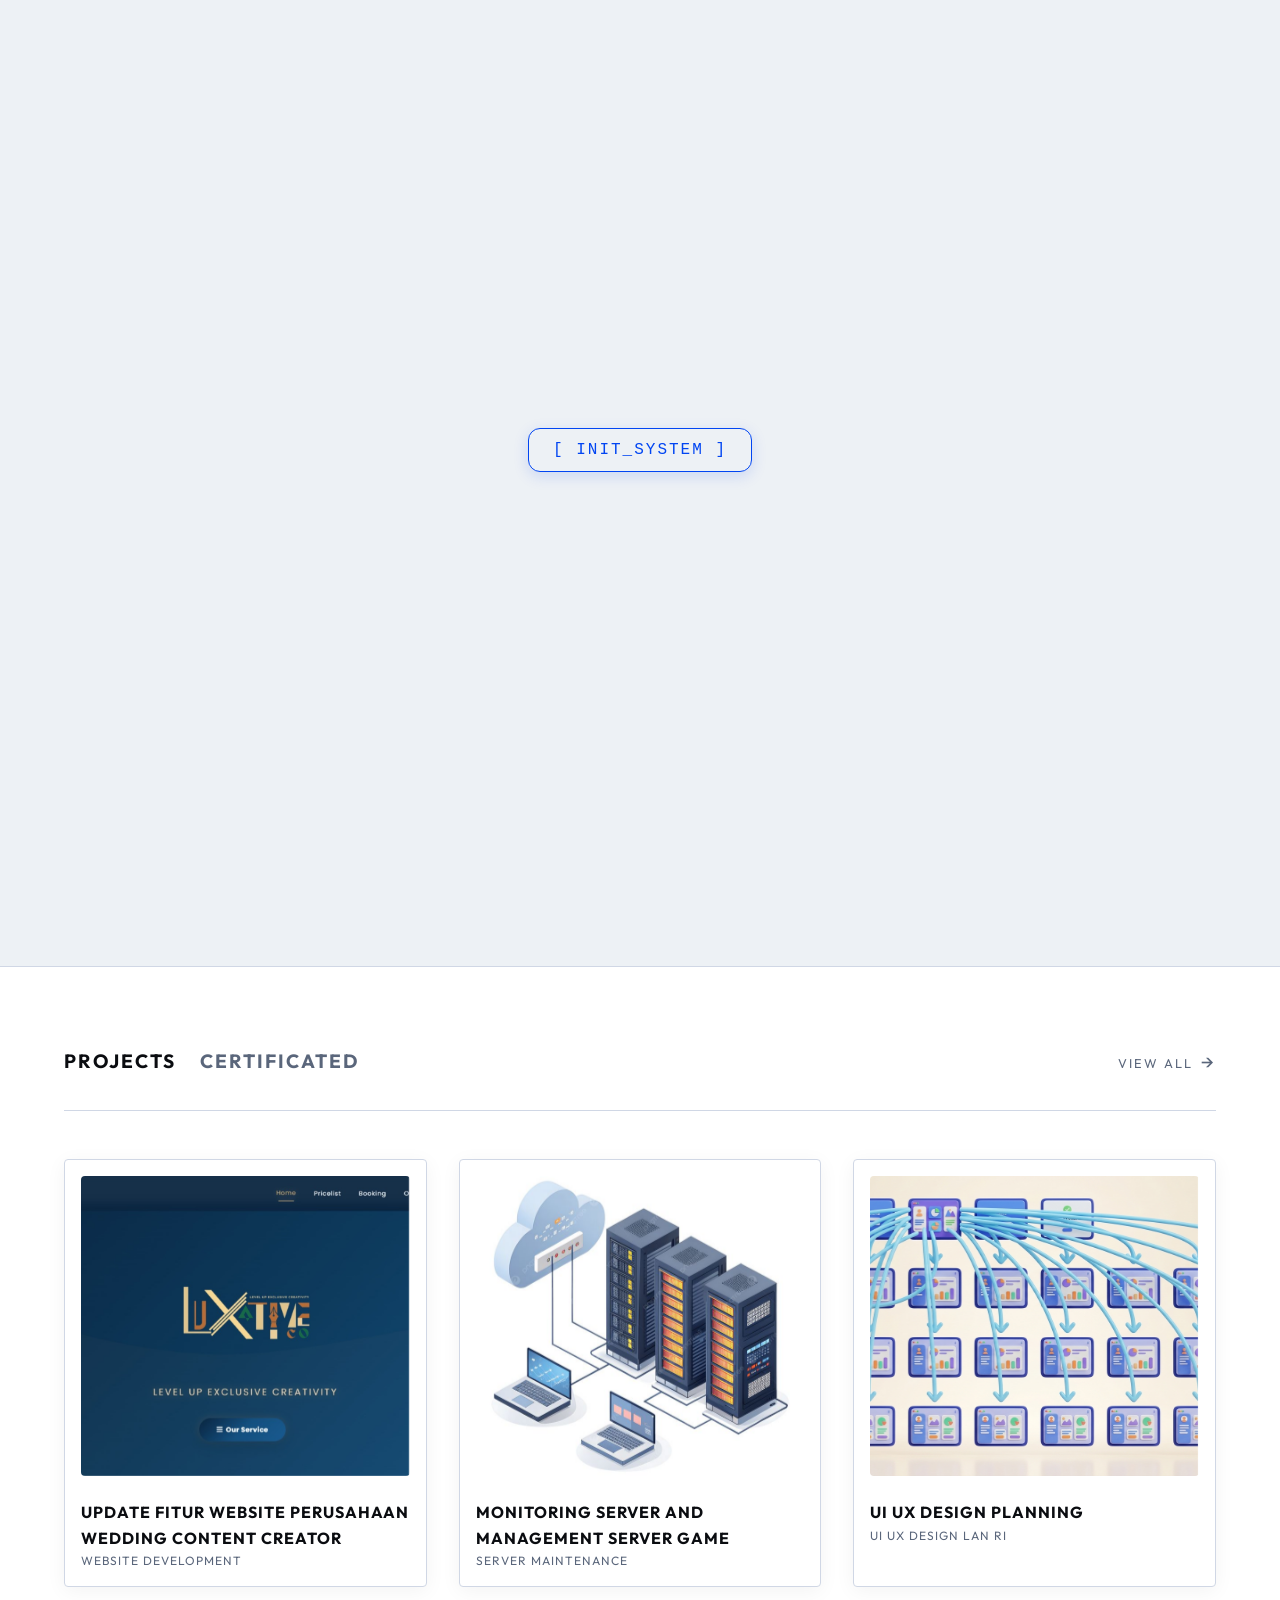
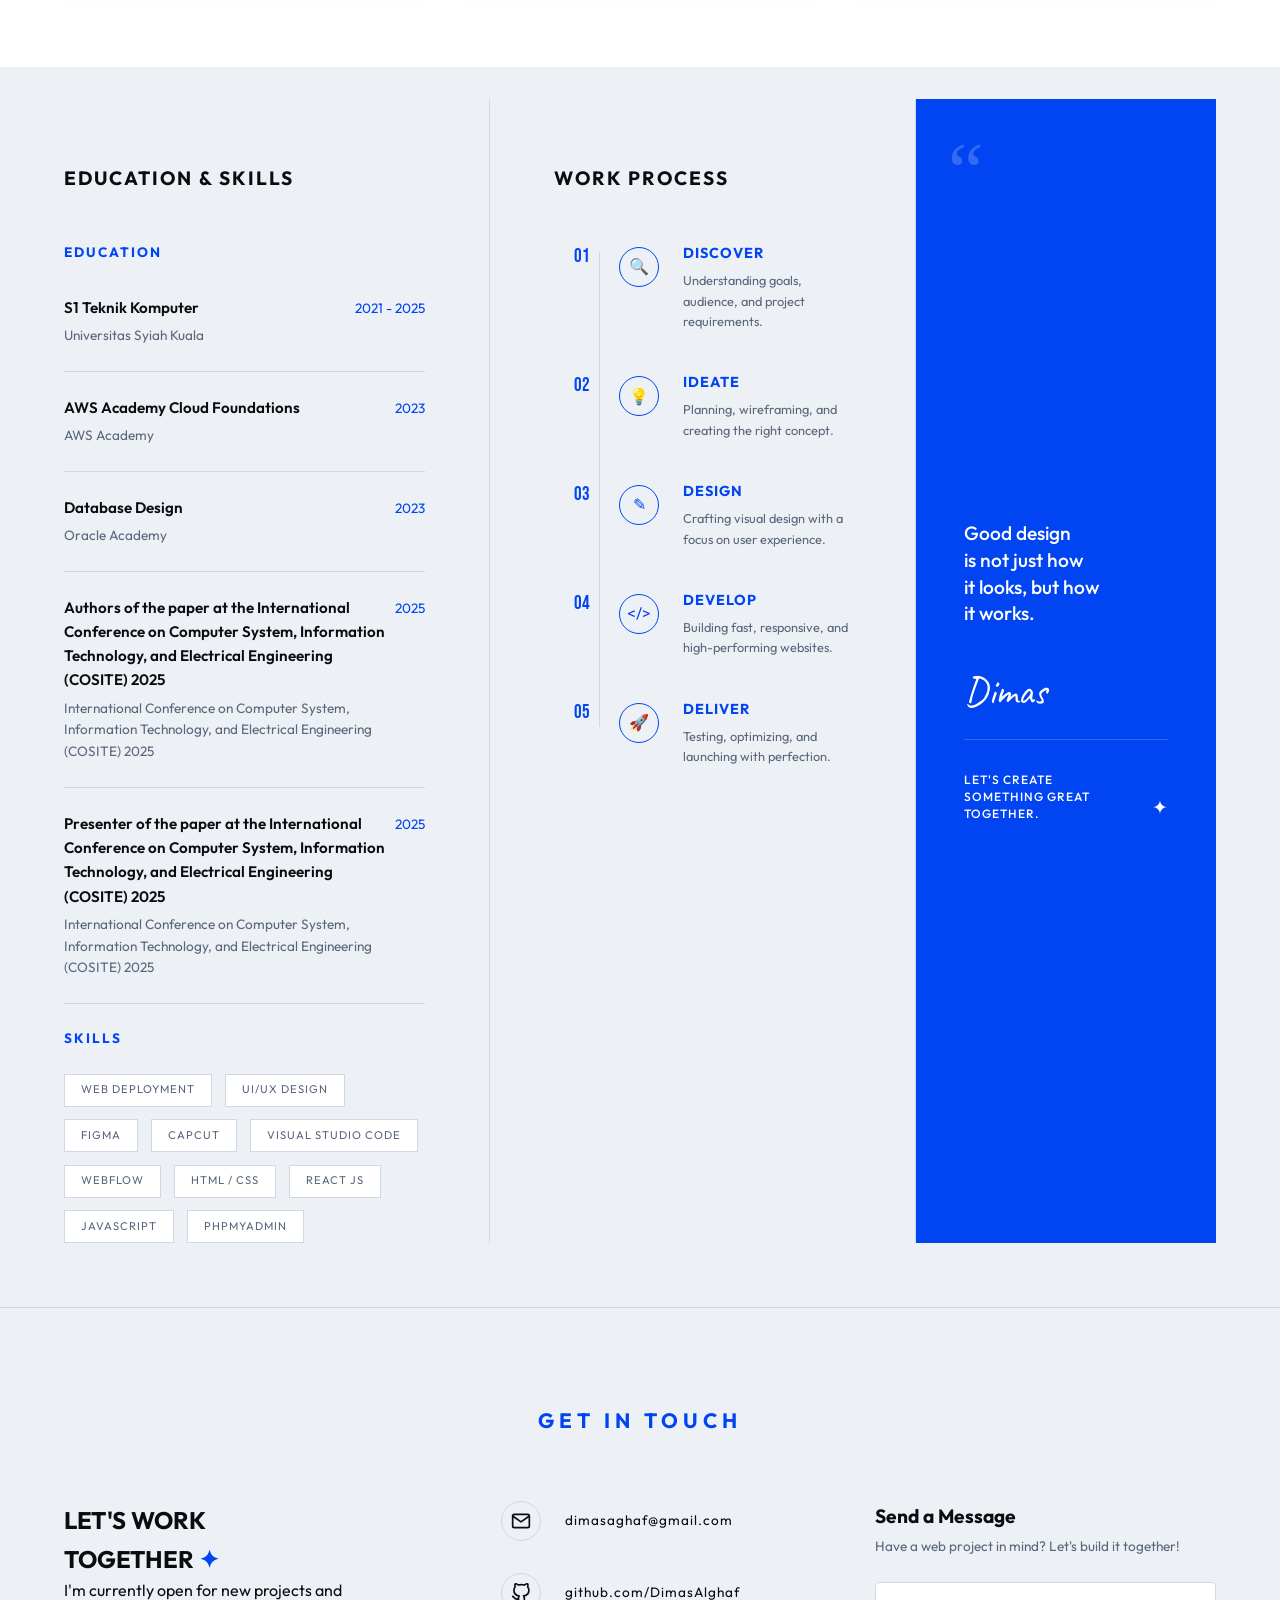
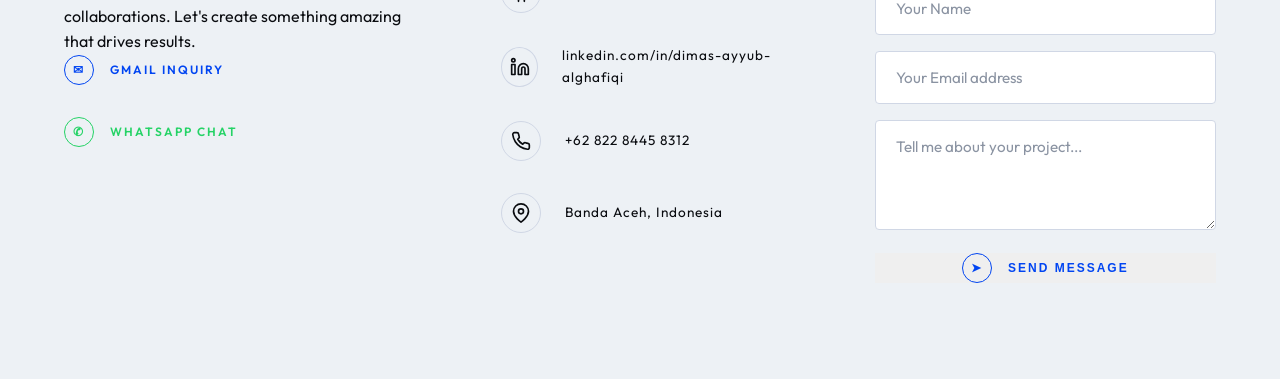
==== index.html @ ecf8cb10 "feat: add tabbed interface to toggle between projects and certificates with dynamic modal support" ====
<!DOCTYPE html>
<html lang="en">

<head>
    <meta charset="UTF-8">
    <meta name="viewport" content="width=device-width, initial-scale=1.0">
    <title>Dimas Ayyub Alghafiqi - Web Designer</title>
    <link rel="stylesheet" href="style.css">
    <link rel="preconnect" href="https://fonts.googleapis.com">
    <link rel="preconnect" href="https://fonts.gstatic.com" crossorigin>
    <link
        href="https://fonts.googleapis.com/css2?family=Outfit:wght@300;400;500;600;700;800;900&family=Bebas+Neue&family=Caveat:wght@400;700&display=swap"
        rel="stylesheet">
</head>

<body>
    <!-- System Error Preloader -->
    <div class="system-preloader">
        <div class="boot-screen">
            <button class="btn-boot">[ INIT_SYSTEM ]</button>
        </div>

        <div class="preloader-content" style="opacity: 0;">
            <div class="terminal-text">
                <p class="console-line">DimasOS.init() // v2.0.4</p>
                <p class="console-line">LOADING ASSETS...</p>
                <p class="console-line">LOADING SYSTEM MODULES... [SUCCESS]</p>
                <p class="console-line">BYPASSING FIREWALL... [SUCCESS]</p>
                <p class="console-line">PREPARING PORTFOLIO INTERFACE...</p>
            </div>
            <div class="loading-wrapper">
                <div class="loading-bar-container">
                    <div class="loading-bar"></div>
                </div>
                <div class="loading-percentage">0%</div>
            </div>
        </div>
    </div>

    <!-- Premium Page Transition Overlay -->
    <div class="page-transition">
    </div>

    <header class="header">
        <div class="header-left">
            <span class="header-title">WEB DEVELOPMENT</span><br>
            <span class="header-subtitle">WEBSITE CREATOR</span>
        </div>
        <div class="header-status">
            AVAILABLE FOR FREELANCE <span class="status-cross">✦</span>
        </div>
    </header>

    <main>
        <section class="hero" id="home">
            <h1 class="hero-bg-text">PORTFOLIO</h1>

            <div class="hero-container">
                <div class="hero-content">
                    <div class="hero-greeting">Hello, I'm</div>
                    <h1 class="hero-title">
                        DIMAS AYYUB<br>ALGHAFIQI
                    </h1>
                    <div class="hero-role">ABOUT ME</div>
                    <p class="hero-desc">
                        Computer Engineering graduate specializing in web development with a passion for building
                        modern, responsive, and scalable web applications. Experienced in developing full-stack
                        solutions by combining intuitive user interfaces with robust back-end systems. Dedicated to
                        writing clean, maintainable code, optimizing application performance, and continuously learning
                        emerging technologies to deliver reliable and user-focused digital experiences.
                    </p>
                    <div class="hero-globe">
                        <span class="icon">🌐</span> AVAILABLE WORLDWIDE
                    </div>
                </div>

                <div class="hero-image-wrapper">
                    <img id="profile-img" src="assets/dimas.jpeg" alt="Dimas Ayyub Alghafiqi">
                </div>

                <div class="hero-right">
                    <div class="hero-motto">
                        <span class="motto-icon">✦</span>
                        <p>Turning ideas<br>into powerful<br>digital experiences.</p>
                    </div>
                    <div class="hero-stats">
                        <div class="stat-item">
                            <div class="stat-num">3+</div>
                            <div class="stat-text">MONTHS<br>EXPERIENCE</div>
                        </div>
                        <div class="stat-item">
                            <div class="stat-num">3+</div>
                            <div class="stat-text">PROJECTS<br>COMPLETED</div>
                        </div>
                        <div class="stat-item">
                            <div class="stat-num">2+</div>
                            <div class="stat-text">HAPPY<br>CLIENTS</div>
                        </div>
                    </div>
                </div>
            </div>
        </section>

        <section class="projects" id="projects">
            <div class="section-header">
                <div class="portfolio-tabs">
                    <button class="tab-btn active" data-target="projects">PROJECTS</button>
                    <button class="tab-btn" data-target="certificates">CERTIFICATED</button>
                </div>
                <a href="works.html" class="view-all no-transition">VIEW ALL <span>→</span></a>
            </div>

            <!-- PROJECTS GRID -->
            <div class="projects-grid" id="projects-grid">
                <div class="project-card" data-index="0">
                    <div class="project-img-wrapper">
                        <img src="assets/website.png" alt="Veloce Bikes">
                    </div>
                    <div class="project-footer">
                        <div class="project-number">01</div>
                        <div class="project-info">
                            <h3>UPDATE FITUR WEBSITE PERUSAHAAN WEDDING CONTENT CREATOR</h3>
                            <p>WEBSITE DEVELOPMENT</p>
                        </div>
                    </div>
                </div>
                <div class="project-card" data-index="1">
                    <div class="project-img-wrapper">
                        <img src="assets/monitoring.jpg" alt="Woodcraft">
                    </div>
                    <div class="project-footer">
                        <div class="project-number">02</div>
                        <div class="project-info">
                            <h3>MONITORING SERVER AND MANAGEMENT SERVER GAME</h3>
                            <p>SERVER MAINTENANCE</p>
                        </div>
                    </div>
                </div>
                <div class="project-card" data-index="2">
                    <div class="project-img-wrapper">
                        <img src="assets/ui_ux.png" alt="Imbana">
                    </div>
                    <div class="project-footer">
                        <div class="project-number">03</div>
                        <div class="project-info">
                            <h3>UI UX DESIGN PLANNING</h3>
                            <p>UI UX DESIGN LAN RI</p>
                        </div>
                    </div>
                </div>
            </div>

            <!-- CERTIFICATES GRID (Hidden by default) -->
            <div class="projects-grid" id="certificates-grid" style="display: none;">
                <div class="project-card" data-index="4">
                    <div class="project-img-wrapper">
                        <img src="assets/Sertifikat1.png" alt="Certificate 1"
                            style="object-position: center; border: 1px solid var(--border);">
                    </div>
                    <div class="project-footer">
                        <div class="project-info">
                            <h3>AWS ACADEMY CLOUD FOUNDATIONS</h3>
                            <p>AMAZON WEB SERVICES</p>
                        </div>
                    </div>
                </div>

                <div class="project-card" data-index="5">
                    <div class="project-img-wrapper">
                        <img src="assets/sertifikat2.png" alt="Certificate 2"
                            style="object-position: center; border: 1px solid var(--border);">
                    </div>
                    <div class="project-footer">
                        <div class="project-info">
                            <h3>DATABASE DESIGN</h3>
                            <p>ORACLE ACADEMY</p>
                        </div>
                    </div>
                </div>

                <div class="project-card" data-index="6">
                    <div class="project-img-wrapper">
                        <img src="assets/sertifikat3.png" alt="Certificate 3"
                            style="object-position: center; border: 1px solid var(--border);">
                    </div>
                    <div class="project-footer">
                        <div class="project-info">
                            <h3>PAPER AUTHOR / PRESENTER</h3>
                            <p>COSITE 2025</p>
                        </div>
                    </div>
                </div>

                <div class="project-card" data-index="7">
                    <div class="project-img-wrapper">
                        <img src="assets/sertifikat4.png" alt="Certificate 4"
                            style="object-position: center; border: 1px solid var(--border);">
                    </div>
                    <div class="project-footer">
                        <div class="project-info">
                            <h3>ACHIEVEMENT CERTIFICATE</h3>
                            <p>PROFESSIONAL DEVELOPMENT</p>
                        </div>
                    </div>
                </div>
            </div>
        </section>

        <section class="details-section">
            <div class="education-skills" id="skills">
                <h2>EDUCATION & SKILLS</h2>

                <h4 class="sub-heading">EDUCATION</h4>
                <div class="ed-item">
                    <div class="ed-info">
                        <h5>S1 Teknik Komputer</h5>
                        <p>Universitas Syiah Kuala</p>
                    </div>
                    <div class="ed-year">2021 - 2025</div>
                </div>
                <div class="ed-item">
                    <div class="ed-info">
                        <h5>AWS Academy Cloud Foundations</h5>
                        <p>AWS Academy</p>
                    </div>
                    <div class="ed-year">2023</div>
                </div>
                <div class="ed-item">
                    <div class="ed-info">
                        <h5>Database Design</h5>
                        <p>Oracle Academy</p>
                    </div>
                    <div class="ed-year">2023</div>
                </div>
                <div class="ed-item">
                    <div class="ed-info">
                        <h5>Authors of the paper at the International Conference on Computer
                            System, Information Technology, and Electrical Engineering (COSITE) 2025</h5>
                        <p>International Conference on Computer System, Information Technology, and Electrical
                            Engineering (COSITE) 2025</p>
                    </div>
                    <div class="ed-year">2025</div>
                </div>
                <div class="ed-item">
                    <div class="ed-info">
                        <h5>Presenter of the paper at the International Conference on Computer System, Information
                            Technology, and Electrical Engineering (COSITE) 2025</h5>
                        <p>International Conference on Computer System, Information Technology, and Electrical
                            Engineering (COSITE) 2025</p>
                    </div>
                    <div class="ed-year">2025</div>
                </div>

                <h4 class="sub-heading">SKILLS</h4>
                <div class="skills-tags">
                    <span>WEB DEPLOYMENT</span>
                    <span>UI/UX DESIGN</span>
                    <span>FIGMA</span>
                    <span>CAPCUT</span>
                    <span>VISUAL STUDIO CODE</span>
                    <span>WEBFLOW</span>
                    <span>HTML / CSS</span>
                    <span>REACT JS</span>
                    <span>JAVASCRIPT</span>
                    <span>PHPMYADMIN</span>
                </div>
            </div>

            <div class="work-process" id="process">
                <h2>WORK PROCESS</h2>

                <div class="process-timeline">
                    <div class="process-step">
                        <div class="step-num">01</div>
                        <div class="step-icon-wrapper">
                            <div class="step-icon">🔍</div>
                        </div>
                        <div class="step-desc">
                            <h5>DISCOVER</h5>
                            <p>Understanding goals, audience, and project requirements.</p>
                        </div>
                    </div>
                    <div class="process-step">
                        <div class="step-num">02</div>
                        <div class="step-icon-wrapper">
                            <div class="step-icon">💡</div>
                        </div>
                        <div class="step-desc">
                            <h5>IDEATE</h5>
                            <p>Planning, wireframing, and creating the right concept.</p>
                        </div>
                    </div>
                    <div class="process-step">
                        <div class="step-num">03</div>
                        <div class="step-icon-wrapper">
                            <div class="step-icon">✎</div>
                        </div>
                        <div class="step-desc">
                            <h5>DESIGN</h5>
                            <p>Crafting visual design with a focus on user experience.</p>
                        </div>
                    </div>
                    <div class="process-step">
                        <div class="step-num">04</div>
                        <div class="step-icon-wrapper">
                            <div class="step-icon">&lt;/&gt;</div>
                        </div>
                        <div class="step-desc">
                            <h5>DEVELOP</h5>
                            <p>Building fast, responsive, and high-performing websites.</p>
                        </div>
                    </div>
                    <div class="process-step">
                        <div class="step-num">05</div>
                        <div class="step-icon-wrapper">
                            <div class="step-icon">🚀</div>
                        </div>
                        <div class="step-desc">
                            <h5>DELIVER</h5>
                            <p>Testing, optimizing, and launching with perfection.</p>
                        </div>
                    </div>
                </div>
            </div>

            <div class="quote-box">
                <div class="quote-mark">“</div>
                <p>Good design<br>is not just how<br>it looks, but how<br>it works.</p>
                <div class="signature">Dimas</div>
                <div class="quote-footer">
                    <p>LET'S CREATE<br>SOMETHING GREAT<br>TOGETHER.</p>
                    <span class="icon">✦</span>
                </div>
            </div>
        </section>

        <section class="contact-footer" id="contact">
            <div style="width: 100%; text-align: center; margin-bottom: 0;">
                <span
                    style="display:inline-block; font-size: 1.3rem; font-weight: 700; letter-spacing: 5px; color: var(--accent);">GET
                    IN TOUCH</span>
            </div>

            <div class="contact-grid">
                <div class="contact-left">
                    <h2>LET'S WORK<br>TOGETHER <span class="accent-star">✦</span></h2>
                    <p>I'm currently open for new projects and collaborations. Let's create something amazing that
                        drives
                        results.</p>
                    <div class="action-buttons">
                        <a href="https://mail.google.com/mail/?view=cm&fs=1&to=dimasaghaf@gmail.com&su=Freelance%20Project%20Inquiry"
                            target="_blank" class="btn-primary">
                            <span class="icon">✉</span> GMAIL INQUIRY
                        </a>
                        <a href="https://wa.me/6282284458312?text=Hello%20Dimas,%20I'm%20interested%20in%20your%20freelance%20services!"
                            target="_blank" class="btn-whatsapp">
                            <span class="icon">✆</span> WHATSAPP CHAT
                        </a>
                    </div>
                </div>

                <div class="contact-middle">
                    <div class="contact-item">
                        <div class="contact-icon">
                            <svg width="20" height="20" viewBox="0 0 24 24" fill="none" stroke="currentColor"
                                stroke-width="2" stroke-linecap="round" stroke-linejoin="round">
                                <path d="M4 4h16c1.1 0 2 .9 2 2v12c0 1.1-.9 2-2 2H4c-1.1 0-2-.9-2-2V6c0-1.1.9-2 2-2z">
                                </path>
                                <polyline points="22,6 12,13 2,6"></polyline>
                            </svg>
                        </div>
                        <span>dimasaghaf@gmail.com</span>
                    </div>
                    <div class="contact-item">
                        <div class="contact-icon">
                            <svg width="20" height="20" viewBox="0 0 24 24" fill="none" stroke="currentColor"
                                stroke-width="2" stroke-linecap="round" stroke-linejoin="round">
                                <path
                                    d="M9 19c-5 1.5-5-2.5-7-3m14 6v-3.87a3.37 3.37 0 0 0-.94-2.61c3.14-.35 6.44-1.54 6.44-7A5.44 5.44 0 0 0 20 4.77 5.07 5.07 0 0 0 19.91 1S18.73.65 16 2.48a13.38 13.38 0 0 0-7 0C6.27.65 5.09 1 5.09 1A5.07 5.07 0 0 0 5 4.77a5.44 5.44 0 0 0-1.5 3.78c0 5.42 3.3 6.61 6.44 7A3.37 3.37 0 0 0 9 18.13V22">
                                </path>
                            </svg>
                        </div>
                        <span>github.com/DimasAlghaf</span>
                    </div>
                    <div class="contact-item">
                        <div class="contact-icon">
                            <svg width="20" height="20" viewBox="0 0 24 24" fill="none" stroke="currentColor"
                                stroke-width="2" stroke-linecap="round" stroke-linejoin="round">
                                <path
                                    d="M16 8a6 6 0 0 1 6 6v7h-4v-7a2 2 0 0 0-2-2 2 2 0 0 0-2 2v7h-4v-7a6 6 0 0 1 6-6z">
                                </path>
                                <rect x="2" y="9" width="4" height="12"></rect>
                                <circle cx="4" cy="4" r="2"></circle>
                            </svg>
                        </div>
                        <a href="https://www.linkedin.com/in/dimas-ayyub-alghafiqi" target="_blank"
                            style="transition: color 0.3s;" onmouseover="this.style.color='var(--accent)'"
                            onmouseout="this.style.color=''">linkedin.com/in/dimas-ayyub-alghafiqi</a>
                    </div>
                    <div class="contact-item">
                        <div class="contact-icon">
                            <svg width="20" height="20" viewBox="0 0 24 24" fill="none" stroke="currentColor"
                                stroke-width="2" stroke-linecap="round" stroke-linejoin="round">
                                <path
                                    d="M22 16.92v3a2 2 0 0 1-2.18 2 19.79 19.79 0 0 1-8.63-3.07 19.5 19.5 0 0 1-6-6 19.79 19.79 0 0 1-3.07-8.67A2 2 0 0 1 4.11 2h3a2 2 0 0 1 2 1.72 12.84 12.84 0 0 0 .7 2.81 2 2 0 0 1-.45 2.11L8.09 9.91a16 16 0 0 0 6 6l1.27-1.27a2 2 0 0 1 2.11-.45 12.84 12.84 0 0 0 2.81.7A2 2 0 0 1 22 16.92z">
                                </path>
                            </svg>
                        </div>
                        <span>+62 822 8445 8312</span>
                    </div>
                    <div class="contact-item">
                        <div class="contact-icon">
                            <svg width="20" height="20" viewBox="0 0 24 24" fill="none" stroke="currentColor"
                                stroke-width="2" stroke-linecap="round" stroke-linejoin="round">
                                <path d="M21 10c0 7-9 13-9 13s-9-6-9-13a9 9 0 0 1 18 0z"></path>
                                <circle cx="12" cy="10" r="3"></circle>
                            </svg>
                        </div>
                        <span>Banda Aceh, Indonesia</span>
                    </div>
                </div>

                <div class="contact-right">
                    <form class="contact-form" action="mailto:dimasaghaf@gmail.com" method="POST" enctype="text/plain">
                        <div style="margin-bottom: 0.5rem;">
                            <h3 style="margin-bottom: 0.25rem; font-size: 1.2rem;">Send a Message</h3>
                            <p style="font-size: 0.85rem; color: var(--text-secondary);">Have a web project in mind?
                                Let's build it together!</p>
                        </div>
                        <div class="form-group">
                            <input type="text" name="name" required placeholder="Your Name" class="form-input">
                        </div>
                        <div class="form-group">
                            <input type="email" name="email" required placeholder="Your Email address"
                                class="form-input">
                        </div>
                        <div class="form-group">
                            <textarea name="message" rows="4" required placeholder="Tell me about your project..."
                                class="form-input"></textarea>
                        </div>
                        <button type="submit" class="btn-primary submit-btn">
                            <span class="icon">➤</span> SEND MESSAGE
                        </button>
                    </form>
                </div>
            </div> <!-- End contact-grid -->
        </section>

    </main>

    <!-- Project Details Modal -->
    <div class="project-modal-overlay" id="project-modal">
        <div class="project-modal-content">
            <button class="modal-close-btn">&times;</button>
            <div class="modal-body">
                <div class="modal-img-wrapper">
                    <img id="modal-img" src="" alt="Project Image">
                </div>
                <div class="modal-info">
                    <h2 id="modal-title">PROJECT TITLE</h2>
                    <p id="modal-category">CATEGORY</p>
                    <div class="modal-desc" id="modal-desc">
                        Project description will appear here...
                    </div>
                </div>
            </div>
        </div>
    </div>

    <!-- GSAP & Lenis for Premium Animations based on Skill Guidelines -->
    <script src="https://unpkg.com/@studio-freight/lenis@1.0.42/dist/lenis.min.js"></script>
    <script src="https://cdnjs.cloudflare.com/ajax/libs/gsap/3.12.2/gsap.min.js"></script>
    <script src="https://cdnjs.cloudflare.com/ajax/libs/gsap/3.12.2/ScrollTrigger.min.js"></script>
    <script src="script.js"></script>
</body>

</html>
---- style.css ----
:root {
    --bg-primary: #EDF1F5;
    /* Canvas Cloud */
    --bg-secondary: #FFFFFF;
    --accent: #0145F2;
    /* Electric Blue */
    --accent-dark: #00227a;
    --text-primary: #0a0c10;
    --text-secondary: #5a667b;
    --border: #d0d7e5;

    --font-bebas: 'Bebas Neue', sans-serif;
    --font-caveat: 'Caveat', cursive;
    --font-body: 'Outfit', sans-serif;
}

* {
    margin: 0;
    padding: 0;
    box-sizing: border-box;
}

body {
    font-family: var(--font-body);
    background-color: var(--bg-primary);
    color: var(--text-primary);
    line-height: 1.6;
    overflow-x: hidden;
}

a {
    text-decoration: none;
    color: inherit;
    transition: color 0.3s ease;
}

/* Header */
.header {
    display: flex;
    justify-content: space-between;
    align-items: center;
    padding: 2rem 5%;
    position: absolute;
    width: 100%;
    top: 0;
    z-index: 100;
}

.header-title {
    color: var(--accent);
    font-weight: 700;
    font-size: 0.9rem;
    letter-spacing: 1px;
}

.header-subtitle {
    color: var(--text-secondary);
    font-size: 0.8rem;
    letter-spacing: 1.5px;
}

.header-status {
    font-size: 0.8rem;
    color: var(--text-secondary);
    letter-spacing: 2px;
    display: flex;
    align-items: center;
    gap: 0.5rem;
}

.status-cross {
    color: var(--accent);
    font-size: 1.2rem;
}

/* Hero Section */
.hero {
    position: relative;
    padding: 8rem 5% 4rem;
    min-height: 100vh;
    display: flex;
    align-items: center;
    overflow: hidden;
}

.hero-bg-text {
    position: absolute;
    font-family: var(--font-bebas);
    font-size: 30vw;
    color: var(--accent-dark);
    opacity: 0.15;
    top: 50%;
    left: 50%;
    transform: translate(-50%, -50%);
    z-index: 1;
    white-space: nowrap;
    letter-spacing: 10px;
    user-select: none;
}

.hero-container {
    width: 100%;
    display: flex;
    justify-content: space-between;
    align-items: center;
    z-index: 10;
}

.hero-content {
    flex: 1;
    max-width: 450px;
    /* Slightly wider to fit name */
}

.hero-greeting {
    font-family: var(--font-caveat);
    color: var(--text-primary);
    font-size: 3.5rem;
    position: relative;
    z-index: 5;
    transform: rotate(-5deg);
    margin-bottom: 0rem;
    /* Fixed overlap */
    margin-left: 1rem;
}

.hero-title {
    font-family: var(--font-bebas);
    font-size: 6.5rem;
    /* Slightly smaller to prevent crunching */
    line-height: 0.85;
    letter-spacing: 2px;
    margin-bottom: 2rem;
    position: relative;
    z-index: 5;
}

.hero-role {
    color: var(--accent);
    font-family: var(--font-body);
    font-weight: 700;
    font-size: 1.2rem;
    letter-spacing: 1px;
    line-height: 1.4;
    margin-bottom: 1.5rem;
    text-transform: uppercase;
}

.hero-desc {
    color: var(--text-secondary);
    font-size: 0.95rem;
    margin-bottom: 2rem;
    line-height: 1.7;
    max-width: 90%;
    text-align: justify;
}

.hero-globe {
    color: var(--text-secondary);
    font-size: 0.8rem;
    letter-spacing: 1px;
    display: flex;
    align-items: center;
    gap: 0.5rem;
}

.hero-globe .icon {
    color: var(--accent);
}

.hero-image-wrapper {
    flex: 1;
    display: flex;
    justify-content: center;
    position: relative;
    z-index: 5;
}

.hero-image-wrapper img {
    height: 75vh;
    object-fit: cover;
    z-index: 5;
    position: relative;
    border-radius: 20px;
    -webkit-mask-image: linear-gradient(to bottom, rgba(0, 0, 0, 1) 70%, rgba(0, 0, 0, 0) 100%);
    mask-image: linear-gradient(to bottom, rgba(0, 0, 0, 1) 70%, rgba(0, 0, 0, 0) 100%);
    filter: drop-shadow(0 0 30px rgba(0, 0, 0, 0.15));
}

.hero-right {
    flex: 1;
    max-width: 300px;
    display: flex;
    flex-direction: column;
    justify-content: center;
    gap: 4rem;
    text-align: right;
    position: relative;
    z-index: 5;
}

.hero-motto {
    display: flex;
    align-items: flex-start;
    justify-content: flex-end;
    gap: 1rem;
    text-align: left;
}

.motto-icon {
    color: var(--accent);
    display: inline-block;
    border: 1px solid var(--border);
    border-radius: 50%;
    width: 30px;
    height: 30px;
    text-align: center;
    line-height: 28px;
    background-color: var(--bg-primary);
    /* Ensures circle is filled behind text */
}

.hero-motto p {
    color: var(--text-secondary);
    font-size: 0.85rem;
}

.hero-stats {
    display: flex;
    flex-direction: column;
    gap: 2.5rem;
    align-items: flex-start;
    align-self: flex-end;
}

.stat-item {
    display: flex;
    align-items: center;
    gap: 1.5rem;
    text-align: left;
}

.stat-num {
    font-family: var(--font-bebas);
    color: var(--accent);
    font-size: 4rem;
    line-height: 1;
}

.stat-text {
    color: var(--text-secondary);
    font-size: 0.75rem;
    letter-spacing: 1.5px;
    font-weight: 600;
}


/* Projects */
.projects {
    padding: 5rem 5%;
    background-color: var(--bg-secondary);
    border-top: 1px solid var(--border);
}

.section-header {
    display: flex;
    justify-content: space-between;
    align-items: center;
    padding-bottom: 2rem;
    border-bottom: 1px solid var(--border);
    margin-bottom: 3rem;
}

.portfolio-tabs {
    display: flex;
    gap: 1.5rem;
}

.tab-btn {
    background: transparent;
    border: none;
    font-family: var(--font-body);
    font-size: 1.2rem;
    font-weight: 700;
    letter-spacing: 2px;
    color: var(--text-secondary);
    cursor: pointer;
    transition: color 0.3s ease;
    padding-bottom: 0.2rem;
}

.tab-btn.active {
    color: var(--text-primary);
}

.tab-btn:hover {
    color: var(--accent);
}

.view-all {
    font-size: 0.8rem;
    letter-spacing: 2px;
    color: var(--text-secondary);
    display: flex;
    align-items: center;
    gap: 0.5rem;
}

.view-all span {
    font-size: 1.2rem;
}

.projects-grid {
    display: flex;
    flex-wrap: wrap;
    justify-content: center;
    gap: 2rem;
}

.project-card {
    width: calc(33.333% - 1.35rem);
    display: flex;
    flex-direction: column;
    transition: transform 0.3s, box-shadow 0.3s, border-color 0.3s;
    border: 1px solid var(--border);
    padding: 1rem;
    background-color: var(--bg-secondary);
    border-radius: 4px;
    box-shadow: 0 4px 20px rgba(0, 0, 0, 0.05);
    /* Slightly thicker base shadow */
}

@media (max-width: 1024px) {
    .project-card {
        width: calc(50% - 1rem);
    }
}

@media (max-width: 768px) {
    .project-card {
        width: 100%;
    }
}

.project-card:hover {
    transform: translateY(-5px);
    box-shadow: 0 12px 40px rgba(0, 0, 0, 0.12);
    /* Thicker lift shadow */
    border-color: transparent;
}

.project-img-wrapper {
    width: 100%;
    height: 300px;
    overflow: hidden;
    margin-bottom: 1.5rem;
    border-radius: 2px;
}

.project-img-wrapper img {
    width: 100%;
    height: 100%;
    object-fit: cover;
}

.project-footer {
    display: flex;
    align-items: center;
    gap: 1rem;
}

.project-number {
    display: none;
}

.project-info {
    flex: 1;
}

.project-info h3 {
    font-size: 1rem;
    letter-spacing: 1px;
    font-weight: 700;
}

.project-info p {
    color: var(--text-secondary);
    font-size: 0.75rem;
    letter-spacing: 1px;
}

.project-arrow {
    color: var(--text-secondary);
    font-size: 1.5rem;
}

/* Details Section (Ed, Skills, Process) */
.details-section {
    display: grid;
    grid-template-columns: 1fr 1fr 300px;
    padding: 2rem 5% 4rem;
    background-color: var(--bg-primary);
    min-height: 600px;
}

.details-section h2 {
    font-size: 1.2rem;
    letter-spacing: 2px;
    margin: 4rem 0 3rem;
    text-transform: uppercase;
}

/* Education & Skills */
.education-skills {
    padding-right: 4rem;
    border-right: 1px solid var(--border);
}

.sub-heading {
    color: var(--accent);
    font-size: 0.85rem;
    letter-spacing: 2px;
    margin-bottom: 2rem;
}

.ed-item {
    display: flex;
    justify-content: space-between;
    align-items: baseline;
    padding-bottom: 1.5rem;
    margin-bottom: 1.5rem;
    border-bottom: 1px solid var(--border);
}

.ed-info h5 {
    font-size: 0.95rem;
    font-weight: 600;
    margin-bottom: 0.3rem;
}

.ed-info p {
    color: var(--text-secondary);
    font-size: 0.85rem;
}

.ed-year {
    color: var(--accent);
    font-size: 0.85rem;
}

.skills-tags {
    display: flex;
    flex-wrap: wrap;
    gap: 0.8rem;
    margin-top: -0.5rem;
}

.skills-tags span {
    border: 1px solid var(--border);
    padding: 0.4rem 1rem;
    font-size: 0.7rem;
    letter-spacing: 1px;
    color: var(--text-secondary);
    background-color: var(--bg-secondary);
}

/* Work Process */
.work-process {
    padding: 0 4rem;
    border-right: 1px solid var(--border);
}

.process-timeline {
    position: relative;
    padding-left: 20px;
}

.process-timeline::before {
    content: '';
    position: absolute;
    left: 45px;
    top: 10px;
    bottom: 40px;
    width: 1px;
    background-color: var(--border);
    z-index: 0;
}

.process-step {
    display: flex;
    align-items: flex-start;
    gap: 1.5rem;
    margin-bottom: 2.5rem;
    position: relative;
    z-index: 1;
}

.process-step:last-child {
    margin-bottom: 0;
}

.step-num {
    color: var(--accent);
    font-family: var(--font-bebas);
    font-size: 1.2rem;
    width: 25px;
}

.step-icon-wrapper {
    background: var(--bg-primary);
    padding: 5px 0;
}

.step-icon {
    width: 40px;
    height: 40px;
    border: 1px solid var(--accent);
    border-radius: 50%;
    display: flex;
    align-items: center;
    justify-content: center;
    color: var(--accent);
    font-size: 1rem;
    background: var(--bg-primary);
}

.step-desc h5 {
    color: var(--accent);
    font-size: 0.9rem;
    letter-spacing: 1px;
    margin-bottom: 0.3rem;
}

.step-desc p {
    color: var(--text-secondary);
    font-size: 0.8rem;
    max-width: 200px;
}

/* Quote Box */
.quote-box {
    background-color: var(--accent);
    padding: 4rem 3rem;
    display: flex;
    flex-direction: column;
    justify-content: center;
    position: relative;
    color: #ffffff;
}

.quote-mark {
    font-family: serif;
    font-size: 5rem;
    color: rgba(255, 255, 255, 0.2);
    position: absolute;
    top: 2rem;
    left: 2rem;
    line-height: 1;
}

.quote-box p {
    font-size: 1.2rem;
    font-weight: 500;
    line-height: 1.4;
    position: relative;
    z-index: 2;
    margin-bottom: 2rem;
}

.signature {
    font-family: var(--font-caveat);
    font-size: 2.5rem;
    border-bottom: 1px solid rgba(255, 255, 255, 0.2);
    padding-bottom: 1rem;
    margin-bottom: 2rem;
}

.quote-footer {
    display: flex;
    justify-content: space-between;
    align-items: flex-end;
}

.quote-footer p {
    font-size: 0.75rem;
    letter-spacing: 1px;
    margin: 0;
    color: #ffffff;
}

.quote-footer .icon {
    color: #ffffff;
    font-size: 1.2rem;
}

/* Contact Footer */
.contact-footer {
    display: flex;
    flex-direction: column;
    padding: 6rem 5%;
    background-color: var(--bg-primary);
    border-top: 1px solid var(--border);
}

.contact-grid {
    display: grid;
    grid-template-columns: 1fr 1fr 1fr;
    gap: 4rem;
    margin-top: 4rem;
}

.cta-left h2 {
    font-size: 2.5rem;
    line-height: 1.1;
    margin-bottom: 1.5rem;
    display: flex;
    flex-direction: column;
}

.accent-star {
    color: var(--accent);
    font-size: 1.5rem;
    line-height: 0.5;
}

.cta-left p {
    color: var(--text-secondary);
    font-size: 0.9rem;
    max-width: 300px;
    margin-bottom: 3rem;
}

.btn-primary {
    display: inline-flex;
    align-items: center;
    gap: 1rem;
    color: var(--accent);
    font-size: 0.75rem;
    letter-spacing: 2px;
    font-weight: 600;
}

.btn-primary .icon {
    width: 30px;
    height: 30px;
    border: 1px solid var(--accent);
    border-radius: 50%;
    display: flex;
    align-items: center;
    justify-content: center;
    transition: 0.3s;
}

.btn-primary:hover .icon {
    background: var(--accent);
    color: #fff;
    box-shadow: 0 0 10px var(--accent);
}

.action-buttons {
    display: flex;
    flex-wrap: wrap;
    gap: 2rem;
}

.btn-whatsapp {
    display: inline-flex;
    align-items: center;
    gap: 1rem;
    color: #25D366;
    font-size: 0.75rem;
    letter-spacing: 2px;
    font-weight: 600;
    transition: 0.3s;
}

.btn-whatsapp .icon {
    width: 30px;
    height: 30px;
    border: 1px solid #25D366;
    border-radius: 50%;
    display: flex;
    align-items: center;
    justify-content: center;
    transition: 0.3s;
}

.btn-whatsapp:hover .icon {
    background: #25D366;
    color: #fff;
    box-shadow: 0 0 10px #25D366;
}

.contact-middle {
    display: flex;
    flex-direction: column;
    gap: 2rem;
    padding-left: 2rem;
}

.contact-item {
    display: flex;
    align-items: center;
    gap: 1.5rem;
    font-size: 0.85rem;
    letter-spacing: 1px;
}

.contact-icon {
    width: 40px;
    height: 40px;
    border: 1px solid var(--border);
    border-radius: 50%;
    display: flex;
    align-items: center;
    justify-content: center;
    color: var(--text-primary);
}

.cta-card {
    width: 100%;
}

.cta-card img {
    width: 100%;
    border-radius: 8px;
    object-fit: cover;
}

/* Contact Form */
.contact-form {
    display: flex;
    flex-direction: column;
    gap: 1rem;
    width: 100%;
}

.form-input {
    width: 100%;
    padding: 1rem 1.25rem;
    font-family: var(--font-body);
    font-size: 0.95rem;
    color: var(--text-primary);
    background-color: var(--bg-secondary);
    border: 1px solid var(--border);
    border-radius: 4px;
    transition: border-color 0.3s ease, box-shadow 0.3s ease;
    outline: none;
}

.form-input::placeholder {
    color: var(--text-secondary);
    opacity: 0.7;
}

.form-input:focus {
    border-color: var(--accent);
    box-shadow: 0 0 0 3px rgba(1, 69, 242, 0.1);
}

.submit-btn {
    width: 100%;
    justify-content: center;
    border: none;
    cursor: pointer;
}


@media (max-width: 1024px) {
    .hero-bg-text {
        font-size: 40vw;
    }

    .hero-container {
        flex-direction: column;
        gap: 4rem;
        text-align: center;
    }

    .hero-greeting {
        margin: 0;
        text-align: center;
    }

    .hero-title {
        font-size: 5rem;
    }

    .hero-right {
        align-items: center;
        max-width: 100%;
        flex-direction: row;
        flex-wrap: wrap;
    }

    .hero-stats {
        flex-direction: row;
        gap: 2rem;
    }

    .details-section {
        grid-template-columns: 1fr;
        gap: 4rem;
    }

    .education-skills,
    .work-process {
        border-right: none;
        padding: 0;
    }

    .contact-footer {
        grid-template-columns: 1fr;
        text-align: center;
    }

    .contact-middle {
        padding-left: 0;
        align-items: center;
    }
}

/* Animations */
.reveal-up {
    opacity: 0;
    transform: translateY(40px);
    transition: all 0.8s cubic-bezier(0.16, 1, 0.3, 1);
}

.reveal-up.active {
    opacity: 1;
    transform: translateY(0);
}

.reveal-scale {
    opacity: 0;
    transform: scale(0.95);
    transition: all 0.8s cubic-bezier(0.16, 1, 0.3, 1);
}

.reveal-scale.active {
    opacity: 1;
    transform: scale(1);
}

.stagger-1 {
    transition-delay: 0.1s;
}

.stagger-2 {
    transition-delay: 0.2s;
}

.stagger-3 {
    transition-delay: 0.3s;
}

/* Standard UI interaction enhancements for minimalism */
a:hover,
button:hover,
.project-card:hover {
    cursor: pointer;
}

/* --- Premium Page Transition --- */
.page-transition {
    position: fixed;
    top: 0;
    left: 0;
    width: 100vw;
    height: 100vh;
    z-index: 10000;
    pointer-events: none;
    display: flex;
}

.transition-strip {
    flex: 1;
    height: 100%;
    background-color: var(--accent);
    /* Transition Color */
    transform-origin: top;
    transform: scaleY(1);
    /* Mulai dalam keadaan tertutup penuh */
}

/* --- System Error Preloader --- */
.system-preloader {
    position: fixed;
    top: 0;
    left: 0;
    width: 100vw;
    height: 100vh;
    background-color: var(--bg-primary);
    /* Match background */
    z-index: 10005;
    /* higher than curtain */
    display: flex;
    flex-direction: column;
    justify-content: flex-end;
    padding: 3rem 5%;
    font-family: 'Courier New', Courier, monospace;
}

.terminal-text {
    margin-bottom: 2rem;
    font-size: 0.95rem;
    color: var(--text-secondary);
}

.console-line {
    opacity: 0;
    margin-bottom: 0.5rem;
    letter-spacing: 1px;
}

.error-text {
    color: var(--accent);
    font-weight: bold;
    text-shadow: 0 0 10px rgba(229, 46, 45, 0.6);
}

.loading-wrapper {
    display: flex;
    align-items: center;
    gap: 1.5rem;
    width: 100%;
}

.loading-bar-container {
    flex: 1;
    height: 3px;
    background-color: var(--border);
    position: relative;
    overflow: hidden;
}

.loading-bar {
    position: absolute;
    top: 0;
    left: 0;
    height: 100%;
    width: 0%;
    background-color: var(--accent);
    box-shadow: 0 0 15px var(--accent);
}

.loading-percentage {
    color: var(--text-primary);
    font-weight: bold;
    font-size: 1.2rem;
    width: 50px;
    text-align: right;
}

.boot-screen {
    position: fixed;
    top: 0;
    left: 0;
    width: 100vw;
    height: 100vh;
    display: flex;
    justify-content: center;
    align-items: center;
    background-color: var(--bg-primary);
    z-index: 10;
}

.btn-boot {
    background: transparent;
    border: 1px solid var(--accent);
    color: var(--accent);
    padding: 12px 24px;
    font-family: 'Courier New', Courier, monospace;
    letter-spacing: 2px;
    transition: all 0.3s cubic-bezier(0.16, 1, 0.3, 1);
    font-size: 1rem;
    border-radius: 12px;
    cursor: pointer;
    box-shadow: 0 4px 15px rgba(1, 69, 242, 0.15);
    transform: translateY(0);
}

.btn-boot:hover {
    background: var(--accent);
    color: #fff;
    box-shadow: 0 10px 30px rgba(1, 69, 242, 0.4);
    transform: translateY(-5px);
}

.btn-boot:active {
    transform: translateY(2px);
    box-shadow: 0 2px 8px rgba(1, 69, 242, 0.3);
}

/* --- Hover Glitch & Profile Glitch Effect --- */
.hover-screen-glitch {
    animation: screenShake 0.15s infinite;
    mix-blend-mode: difference;
    background-color: #ff000022;
}

@keyframes screenShake {
    0% {
        transform: translateX(2px) translateY(2px);
        filter: contrast(150%) hue-rotate(90deg);
    }

    25% {
        transform: translateX(-3px) translateY(0px) skewX(2deg);
        filter: contrast(120%) drop-shadow(0 0 10px var(--accent));
    }

    50% {
        transform: translateX(2px) translateY(-2px);
        filter: contrast(200%) hue-rotate(-90deg);
    }

    75% {
        transform: translateX(-1px) translateY(2px) skewX(-2deg);
        filter: contrast(100%);
    }

    100% {
        transform: translateX(3px) translateY(-1px);
        filter: contrast(150%);
    }
}

.profile-glitch-container {
    position: absolute;
    top: 50%;
    left: 50%;
    transform: translate(-50%, -50%);
    width: 60vh;
    height: 80vh;
    z-index: 50;
    pointer-events: none;
    mix-blend-mode: screen;
}

.profile-glitch-img {
    width: 100%;
    height: 100%;
    object-fit: cover;
    filter: drop-shadow(0 0 40px var(--accent)) contrast(200%) saturate(300%) hue-rotate(30deg);
    animation: extremeGlitch 0.15s infinite alternate;
}

@keyframes extremeGlitch {
    0% {
        clip-path: inset(20% 0 80% 0);
        transform: translate(-15px, 5px) skewX(40deg);
        filter: hue-rotate(90deg);
        opacity: 0.8;
    }

    20% {
        clip-path: inset(60% 0 10% 0);
        transform: translate(15px, -5px) skewX(-40deg);
        filter: hue-rotate(0deg);
        opacity: 1;
    }

    40% {
        clip-path: inset(40% 0 50% 0);
        transform: translate(-30px, 0);
        filter: hue-rotate(-180deg) invert(1);
        opacity: 0.5;
    }

    60% {
        clip-path: inset(80% 0 5% 0);
        transform: translate(20px, 10px) skewX(80deg) scale(1.1);
        filter: hue-rotate(45deg);
        opacity: 0.9;
    }

    80% {
        clip-path: inset(10% 0 70% 0);
        transform: translate(-25px, -5px);
        filter: saturate(10) blur(2px);
        opacity: 1;
    }

    100% {
        clip-path: inset(30% 0 40% 0);
        transform: translate(10px, 5px) skewX(-20deg);
        filter: saturate(5) brightness(2);
        opacity: 0.7;
    }
}

/* --- Binary Canvas --- */
#binary-canvas {
    position: absolute;
    top: 0;
    left: 0;
    width: 100%;
    height: 100%;
    z-index: 10;
    /* Berada di atas strip merah */
    opacity: 0;
    /* Awalnya tidak terlihat, akan difading js */
    mix-blend-mode: color-dodge;
}

/* --- Final Glitch Flash Effect --- */
.final-glitch-flash {
    position: absolute;
    top: 0;
    left: 0;
    width: 100%;
    height: 100%;
    z-index: 10004;
    /* Di atas canvas biner */
    background: #fff;
    mix-blend-mode: difference;
    pointer-events: none;
    opacity: 0;
    display: none;
}

.glitch-anim {
    animation: finalGlitchDrop 0.5s cubic-bezier(0.25, 0.46, 0.45, 0.94) forwards;
}

@keyframes finalGlitchDrop {
    0% {
        opacity: 1;
        filter: invert(1) hue-rotate(180deg);
        transform: scale(1.1) skewX(40deg);
        clip-path: inset(10% 0 80% 0);
    }

    15% {
        opacity: 1;
        filter: invert(0) hue-rotate(0deg);
        clip-path: inset(50% 0 10% 0);
        transform: scale(1) skewX(-30deg);
        background: var(--accent);
    }

    30% {
        opacity: 0.8;
        filter: invert(1) sepia(1);
        clip-path: inset(20% 0 50% 0);
        transform: scale(1.05) translate(-20px, 20px);
        background: #fff;
    }

    45% {
        opacity: 0.9;
        clip-path: inset(80% 0 5% 0);
        transform: scale(1) skewX(20deg);
        background: var(--border);
    }

    60% {
        opacity: 1;
        filter: invert(0);
        background: #fff;
        clip-path: inset(0);
        transform: scale(1.02);
    }

    80% {
        opacity: 0.5;
        filter: contrast(300%) grayscale(1);
        transform: scale(1);
    }

    100% {
        opacity: 0;
        transform: scale(1);
    }
}

/* --- Final ERROR Text Glitch Effect --- */
.final-error-text {
    position: fixed;
    top: 50%;
    left: 50%;
    transform: translate(-50%, -50%);
    font-family: var(--font-bebas);
    font-size: 15rem;
    color: var(--accent);
    z-index: 10006;
    /* Di atas segalanya */
    pointer-events: none;
    opacity: 0;
    display: none;
    text-shadow: 5px 0 var(--text-primary), -5px 0 #00ffff;
}

.glitch-text-anim {
    animation: textGlitchDrop 0.8s cubic-bezier(0.25, 0.46, 0.45, 0.94) forwards;
}

@keyframes textGlitchDrop {
    0% {
        opacity: 1;
        transform: translate(-50%, -50%) skewX(40deg) scale(0.8);
        clip-path: inset(10% 0 80% 0);
        text-shadow: 20px 0 var(--text-primary), -20px 0 #00ffff;
    }

    15% {
        opacity: 1;
        transform: translate(-48%, -52%) skewX(-30deg) scale(1.1);
        clip-path: inset(50% 0 10% 0);
        text-shadow: -15px 0 var(--accent), 15px 0 var(--text-primary);
    }

    30% {
        opacity: 1;
        transform: translate(-50%, -50%);
        clip-path: inset(20% 0 50% 0);
        text-shadow: 10px 0 #00ffff, -10px 0 var(--accent);
    }

    45% {
        opacity: 1;
        transform: translate(-52%, -48%) skewX(20deg);
        clip-path: inset(80% 0 5% 0);
        text-shadow: -5px 0 var(--accent), 10px 0 var(--text-primary);
    }

    60% {
        opacity: 1;
        transform: translate(-50%, -50%);
        clip-path: inset(0);
        text-shadow: 5px 0 var(--text-primary), -5px 0 var(--accent);
    }

    80% {
        opacity: 1;
        transform: translate(-50%, -50%) scale(1.1);
        filter: drop-shadow(0 0 20px var(--accent));
    }

    100% {
        opacity: 0;
        transform: translate(-50%, -50%) scale(1.4);
        filter: blur(10px);
    }
}

/* --- MOBILE RESPONSIVENESS --- */
@media (max-width: 768px) {

    /* Kembalikan pointer asli layar sentuh, sembunyikan kursor modifikasi */
    .custom-cursor {
        display: none !important;
    }

    * {
        cursor: auto !important;
    }

    /* Nav/Header */
    .header {
        flex-direction: column;
        align-items: flex-start;
        padding: 1.5rem;
        gap: 1rem;
    }

    /* Hero section */
    .hero-container {
        flex-direction: column;
        padding-top: 15vh;
        gap: 3rem;
    }

    .hero-title {
        font-size: 3.5rem;
        line-height: 1.1;
        word-break: break-word;
    }

    .hero-bg-text {
        font-size: 6rem;
        top: 25%;
        left: -10%;
    }

    .hero-right {
        text-align: left;
        align-items: flex-start;
        width: 100%;
    }

    .hero-stats {
        justify-content: flex-start;
        flex-wrap: wrap;
        gap: 2rem;
    }

    .stat-item {
        margin-right: 1.5rem;
    }

    /* Projects Grid */
    .projects-grid {
        grid-template-columns: 1fr;
        padding: 0 1.5rem;
    }

    .project-card {
        margin-bottom: 2.5rem;
    }

    /* Details Section */
    .details-section {
        flex-direction: column;
        padding: 3rem 1.5rem;
    }

    .education-skills,
    .experience-process {
        width: 100%;
        padding-right: 0;
        border-right: none;
    }

    .experience-process {
        padding-left: 0;
        margin-top: 4rem;
    }

    /* Footer */
    .contact-footer {
        flex-direction: column-reverse;
        padding: 3rem 1.5rem;
        gap: 4rem;
    }

    .contact-left {
        width: 100%;
        padding-right: 0;
    }

    .contact-cta {
        width: 100%;
        margin-bottom: 0;
    }

    .contact-cta img {
        width: 100%;
        height: auto;
    }

    /* Preloader adjustments */
    .system-preloader {
        padding: 2rem 5%;
    }

    .terminal-text,
    .console-line {
        font-size: 0.85rem;
    }

    .btn-boot {
        font-size: 0.9rem;
        white-space: nowrap;
    }

    .profile-glitch-container {
        width: 85vw;
        height: 50vh;
    }
}

/* --- Animasi Project Pop Up --- */
.project-card:hover {
    transform: translateY(-8px);
}

.project-img-wrapper {
    border-radius: 4px;
    /* Sudut halus premium */
}

.project-img-wrapper img {
    transition: transform 0.6s cubic-bezier(0.16, 1, 0.3, 1), filter 0.6s ease;
    will-change: transform;
}

.project-card:hover .project-img-wrapper img {
    transform: scale(1.12);
}

/* --- Frame Pop Up (Skala Keseluruhan) --- */
.project-card {
    transition: transform 0.4s cubic-bezier(0.16, 1, 0.3, 1), box-shadow 0.4s ease;
}

.project-card:hover {
    transform: translateY(-8px) scale(1.05) !important;
}

/* --- Project Modal --- */
.project-modal-overlay {
    position: fixed;
    top: 0;
    left: 0;
    width: 100vw;
    height: 100vh;
    background-color: rgba(5, 5, 5, 0.9);
    z-index: 9999;
    display: flex;
    justify-content: center;
    align-items: center;
    opacity: 0;
    pointer-events: none;
    transition: opacity 0.4s ease;
    backdrop-filter: blur(8px);
    -webkit-backdrop-filter: blur(8px);
}

.project-modal-overlay.active {
    opacity: 1;
    pointer-events: all;
}

.project-modal-content {
    background-color: var(--bg-secondary);
    border: 1px solid var(--border);
    width: 90%;
    max-width: 800px;
    max-height: 90vh;
    overflow-y: auto;
    position: relative;
    border-radius: 10px;
    transform: translateY(50px) scale(0.95);
    transition: transform 0.4s cubic-bezier(0.16, 1, 0.3, 1);
    box-shadow: 0 20px 50px rgba(0, 0, 0, 0.5);
    overflow: hidden;
}

.project-modal-content::-webkit-scrollbar {
    width: 8px;
}

.project-modal-content::-webkit-scrollbar-track {
    background: var(--bg-secondary);
}

.project-modal-content::-webkit-scrollbar-thumb {
    background-color: var(--border);
    border-radius: 4px;
}

.project-modal-overlay.active .project-modal-content {
    transform: translateY(0) scale(1);
}

.modal-close-btn {
    position: absolute;
    top: 15px;
    right: 20px;
    background: none;
    border: none;
    color: var(--text-primary);
    font-size: 2rem;
    z-index: 10;
    transition: color 0.3s ease;
    text-shadow: 0 2px 10px rgba(0, 0, 0, 0.8);
}

.modal-close-btn:hover {
    color: var(--accent);
}

.modal-body {
    display: flex;
    flex-direction: column;
}

.modal-img-wrapper {
    width: 100%;
    height: 250px;
    overflow: hidden;
    position: relative;
}

.modal-img-wrapper::after {
    display: none;
}

.modal-img-wrapper img {
    width: 100%;
    height: 100%;
    object-fit: contain;
    background-color: var(--bg-primary);
    /* optional contrast */
}

.modal-info {
    padding: 2rem;
}

.modal-info h2 {
    font-family: var(--font-bebas);
    font-size: 2rem;
    color: var(--accent);
    margin-bottom: 0.5rem;
    letter-spacing: 1px;
    line-height: 1.1;
}

.modal-info p#modal-category {
    color: var(--text-secondary);
    font-size: 0.85rem;
    letter-spacing: 1.5px;
    margin-bottom: 1.5rem;
    text-transform: uppercase;
}

.modal-desc {
    color: var(--text-primary);
    font-size: 0.95rem;
    line-height: 1.8;
}

@media (min-width: 768px) {
    .modal-body {
        flex-direction: row;
    }

    .modal-img-wrapper {
        flex: 1;
        height: auto;
        min-height: 400px;
    }

    .modal-img-wrapper::after {
        background: linear-gradient(to right, var(--bg-secondary) 0%, transparent 100%);
        width: 50%;
        height: 100%;
        left: auto;
        right: 0;
        bottom: 0;
    }

    .modal-info {
        flex: 1;
        padding: 3rem;
        display: flex;
        flex-direction: column;
        justify-content: center;
    }
}
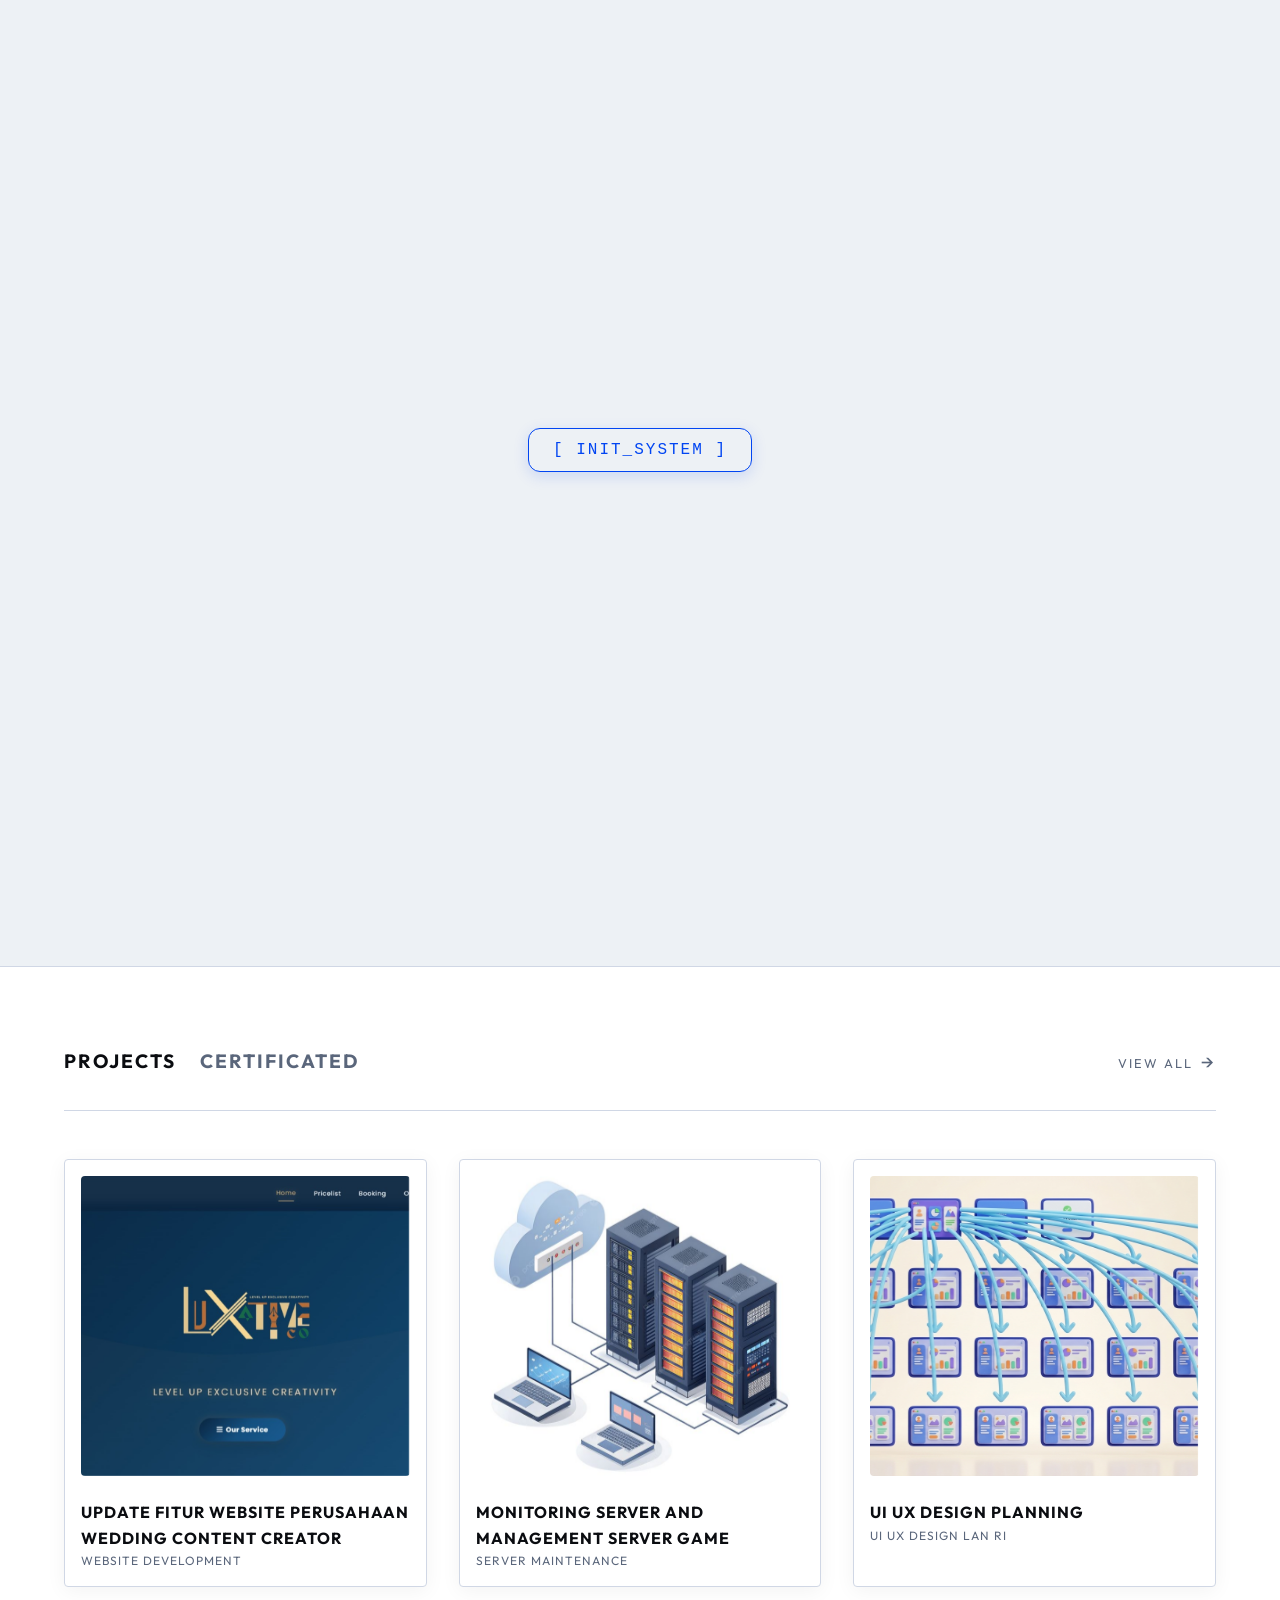
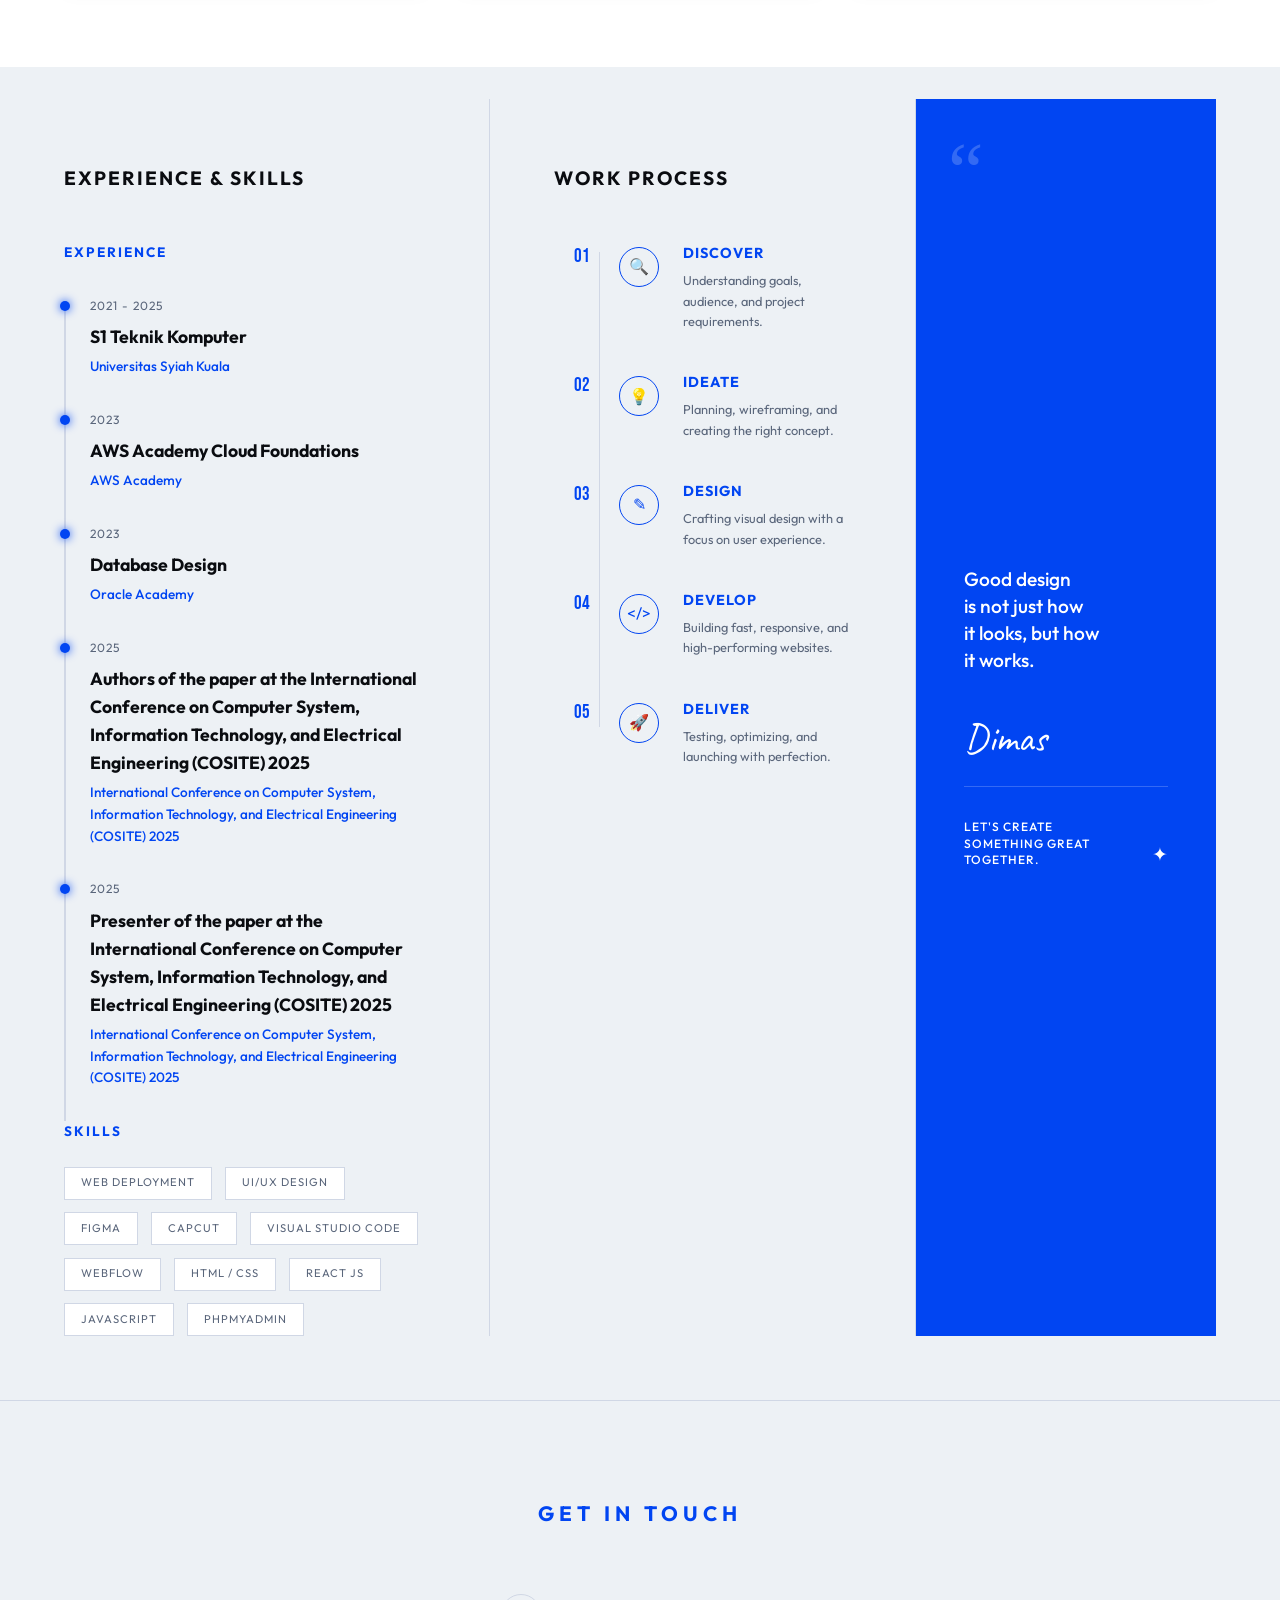
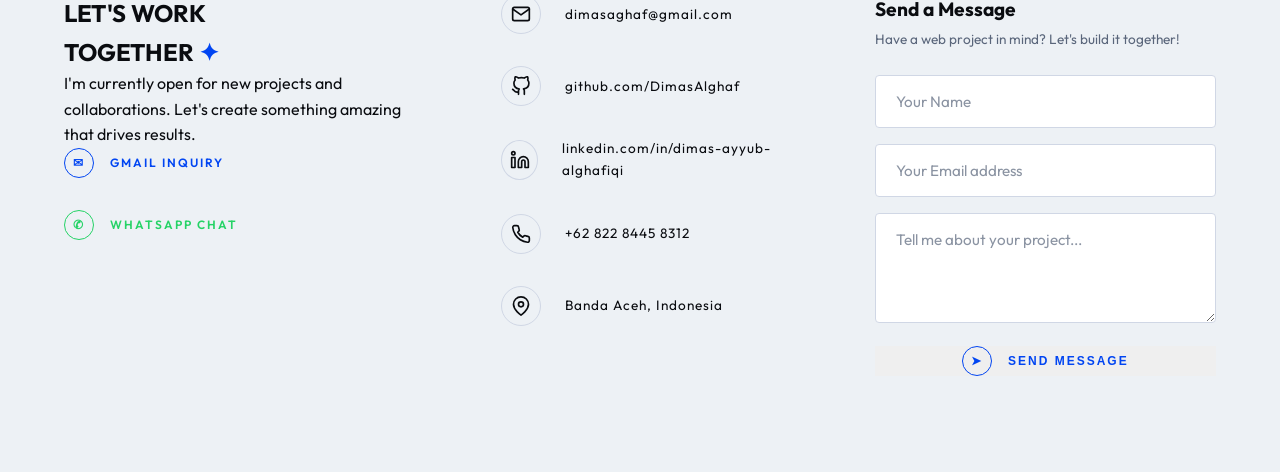
==== commit 7379c819: "feat: implement animated experience timeline with GSAP scroll-triggered progress bar" ====
--- a/index.html
+++ b/index.html
@@ -208,47 +208,52 @@
 
         <section class="details-section">
             <div class="education-skills" id="skills">
-                <h2>EDUCATION & SKILLS</h2>
-
-                <h4 class="sub-heading">EDUCATION</h4>
-                <div class="ed-item">
-                    <div class="ed-info">
-                        <h5>S1 Teknik Komputer</h5>
-                        <p>Universitas Syiah Kuala</p>
-                    </div>
-                    <div class="ed-year">2021 - 2025</div>
-                </div>
-                <div class="ed-item">
-                    <div class="ed-info">
-                        <h5>AWS Academy Cloud Foundations</h5>
-                        <p>AWS Academy</p>
-                    </div>
-                    <div class="ed-year">2023</div>
-                </div>
-                <div class="ed-item">
-                    <div class="ed-info">
-                        <h5>Database Design</h5>
-                        <p>Oracle Academy</p>
-                    </div>
-                    <div class="ed-year">2023</div>
-                </div>
-                <div class="ed-item">
-                    <div class="ed-info">
-                        <h5>Authors of the paper at the International Conference on Computer
-                            System, Information Technology, and Electrical Engineering (COSITE) 2025</h5>
-                        <p>International Conference on Computer System, Information Technology, and Electrical
-                            Engineering (COSITE) 2025</p>
-                    </div>
-                    <div class="ed-year">2025</div>
-                </div>
-                <div class="ed-item">
-                    <div class="ed-info">
-                        <h5>Presenter of the paper at the International Conference on Computer System, Information
-                            Technology, and Electrical Engineering (COSITE) 2025</h5>
-                        <p>International Conference on Computer System, Information Technology, and Electrical
-                            Engineering (COSITE) 2025</p>
-                    </div>
-                    <div class="ed-year">2025</div>
+                <h2>EXPERIENCE & SKILLS</h2>
+
+                <h4 class="sub-heading">EXPERIENCE</h4>
+                <div class="experience-list">
+                    <div class="timeline-line"></div>
+                    <div class="timeline-progress"></div>
+
+                    <div class="ed-item">
+                        <div class="ed-info">
+                            <h5>S1 Teknik Komputer</h5>
+                            <p>Universitas Syiah Kuala</p>
+                        </div>
+                        <div class="ed-year">2021 - 2025</div>
+                    </div>
+                    <div class="ed-item">
+                        <div class="ed-info">
+                            <h5>AWS Academy Cloud Foundations</h5>
+                            <p>AWS Academy</p>
+                        </div>
+                        <div class="ed-year">2023</div>
+                    </div>
+                    <div class="ed-item">
+                        <div class="ed-info">
+                            <h5>Database Design</h5>
+                            <p>Oracle Academy</p>
+                        </div>
+                        <div class="ed-year">2023</div>
+                    </div>
+                    <div class="ed-item">
+                        <div class="ed-info">
+                            <h5>Authors of the paper at the International Conference on Computer
+                                System, Information Technology, and Electrical Engineering (COSITE) 2025</h5>
+                            <p>International Conference on Computer System, Information Technology, and Electrical
+                                Engineering (COSITE) 2025</p>
+                        </div>
+                        <div class="ed-year">2025</div>
+                    </div>
+                    <div class="ed-item">
+                        <div class="ed-info">
+                            <h5>Presenter of the paper at the International Conference on Computer System, Information
+                                Technology, and Electrical Engineering (COSITE) 2025</h5>
+                            <p>International Conference on Computer System, Information Technology, and Electrical
+                                Engineering (COSITE) 2025</p>
+                        </div>
+                        <div class="ed-year">2025</div>
+                    </div>
                 </div>
 
                 <h4 class="sub-heading">SKILLS</h4>
--- a/style.css
+++ b/style.css
@@ -423,29 +423,80 @@
     margin-bottom: 2rem;
 }
 
+.experience-list {
+    position: relative;
+    padding-left: 2px;
+    /* space for the timeline */
+}
+
+.timeline-line {
+    position: absolute;
+    top: 5px;
+    bottom: 0;
+    left: 0;
+    width: 2px;
+    background-color: var(--border);
+    z-index: 0;
+}
+
+.timeline-progress {
+    position: absolute;
+    top: 5px;
+    bottom: 0;
+    left: 0;
+    width: 2px;
+    background-color: var(--accent);
+    z-index: 1;
+    transform-origin: top;
+    transform: scaleY(0);
+}
+
 .ed-item {
     display: flex;
-    justify-content: space-between;
-    align-items: baseline;
-    padding-bottom: 1.5rem;
-    margin-bottom: 1.5rem;
-    border-bottom: 1px solid var(--border);
+    flex-direction: column;
+    align-items: flex-start;
+    padding-left: 1.5rem;
+    position: relative;
+    padding-bottom: 2rem;
+    margin-bottom: 0;
+}
+
+.ed-item::before {
+    content: '';
+    position: absolute;
+    left: -6px;
+    top: 5px;
+    width: 10px;
+    height: 10px;
+    border-radius: 50%;
+    background-color: var(--accent);
+    box-shadow: 0 0 10px var(--accent);
+}
+
+.ed-item:last-of-type {
+    border-left-color: transparent;
 }
 
 .ed-info h5 {
-    font-size: 0.95rem;
-    font-weight: 600;
+    font-size: 1.1rem;
+    font-weight: 700;
+    color: var(--text-primary);
     margin-bottom: 0.3rem;
 }
 
 .ed-info p {
+    color: var(--accent);
+    font-size: 0.85rem;
+    font-weight: 500;
+}
+
+.ed-year {
     color: var(--text-secondary);
-    font-size: 0.85rem;
-}
-
-.ed-year {
-    color: var(--accent);
-    font-size: 0.85rem;
+    font-size: 0.75rem;
+    margin-bottom: 0.5rem;
+    letter-spacing: 1px;
+    order: -1;
+    /* Pushes year to the top automatically */
 }
 
 .skills-tags {
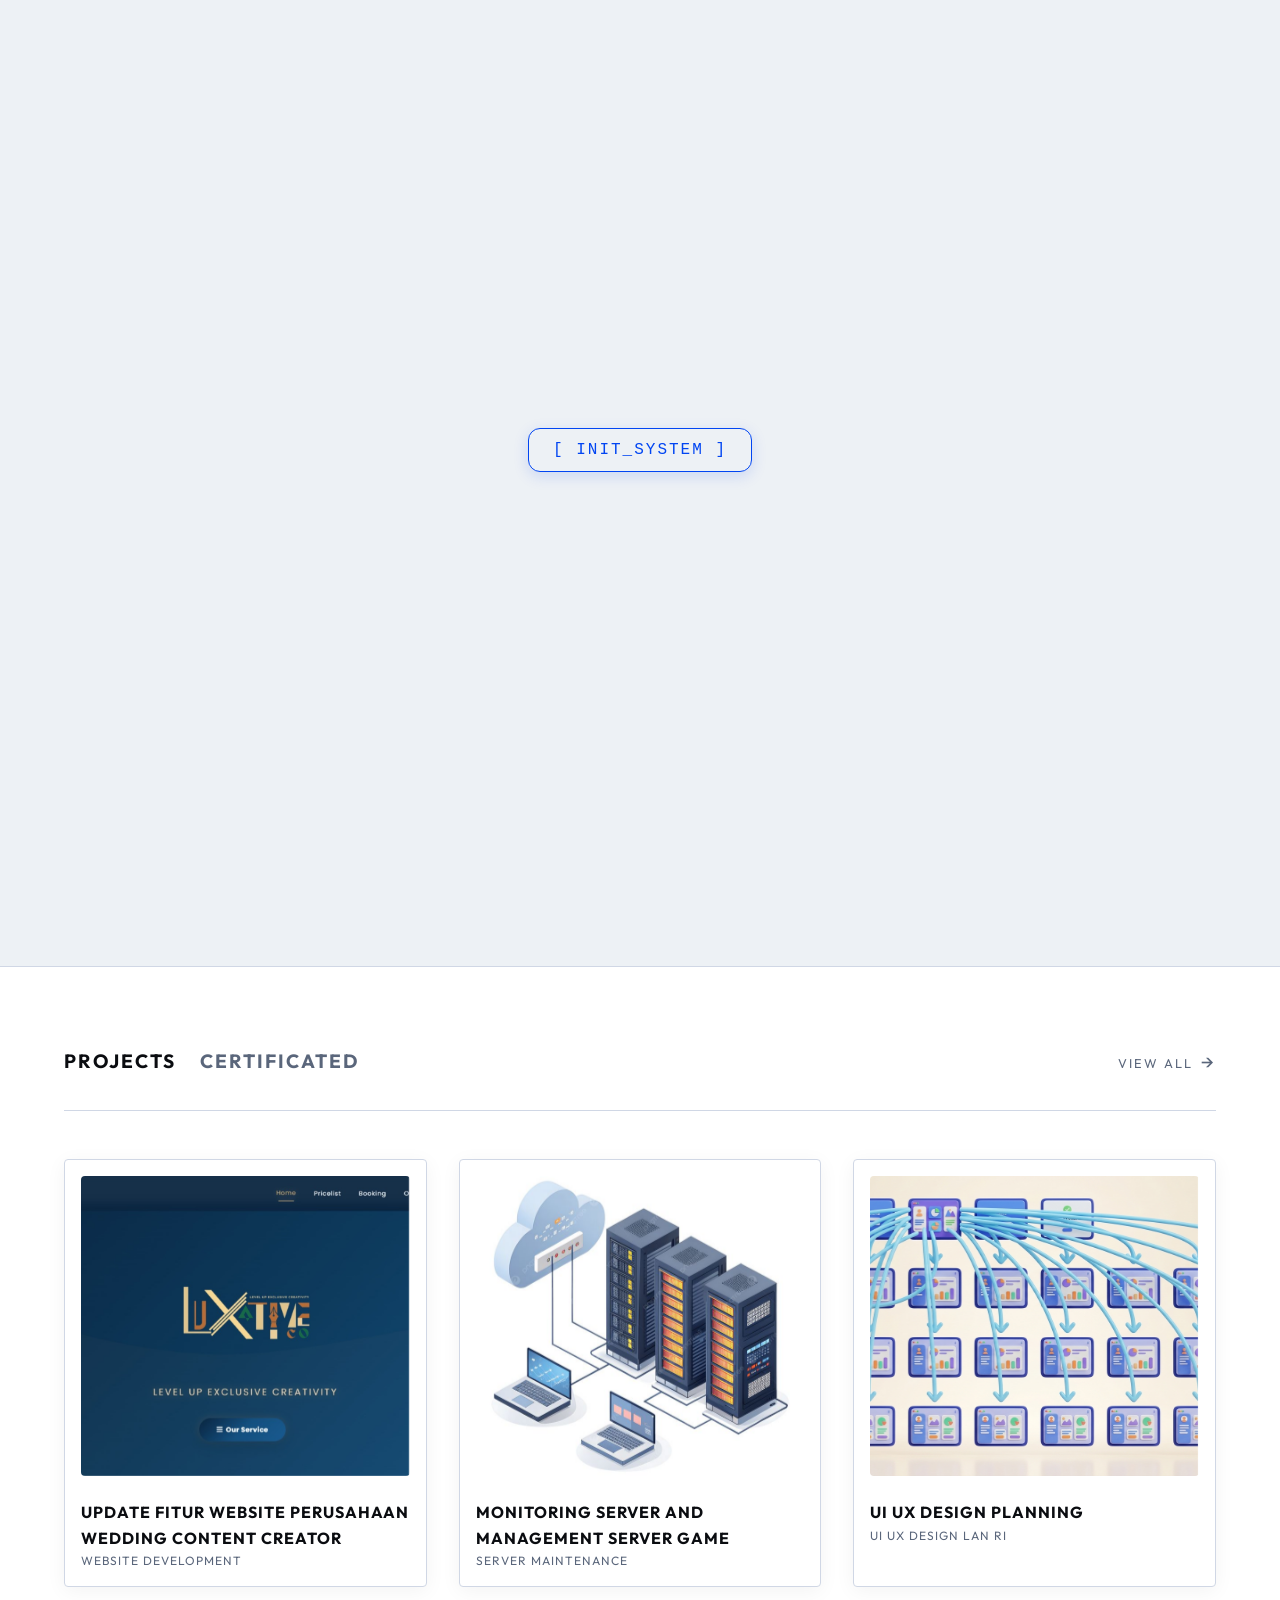
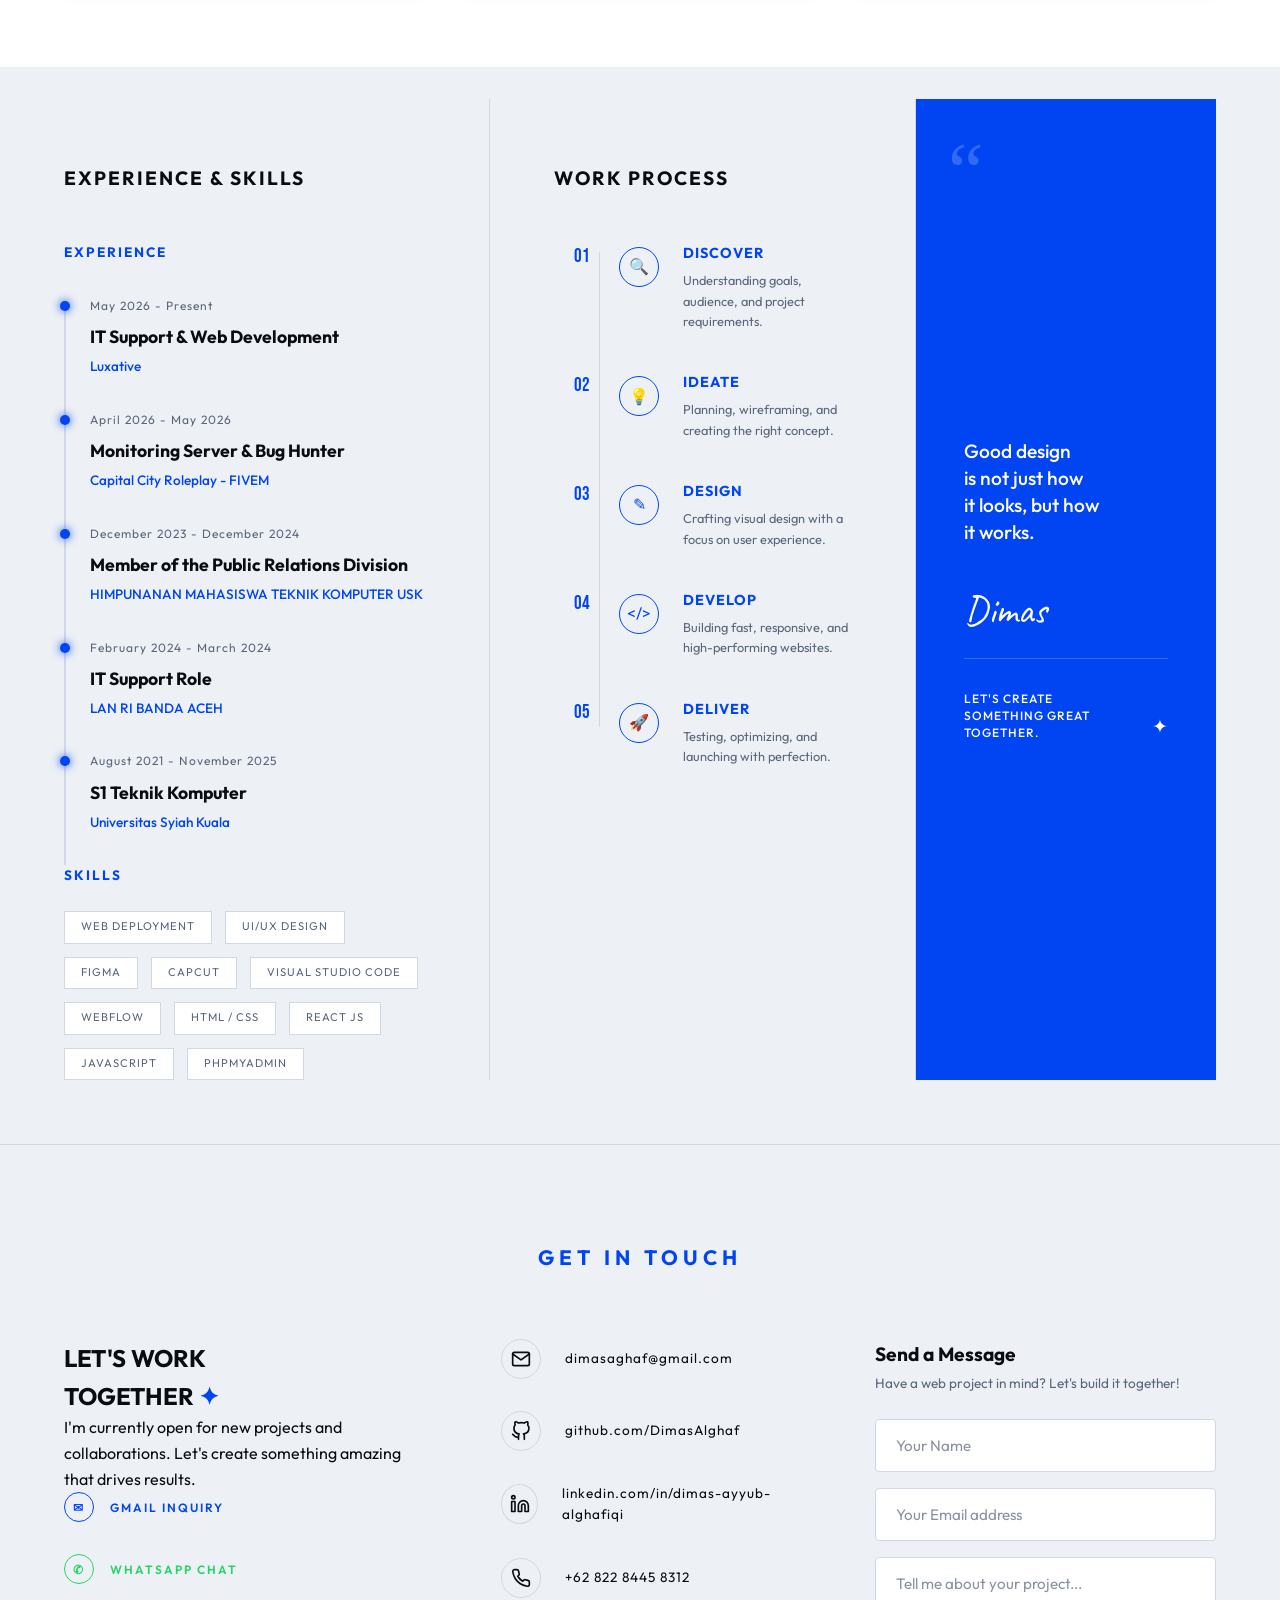
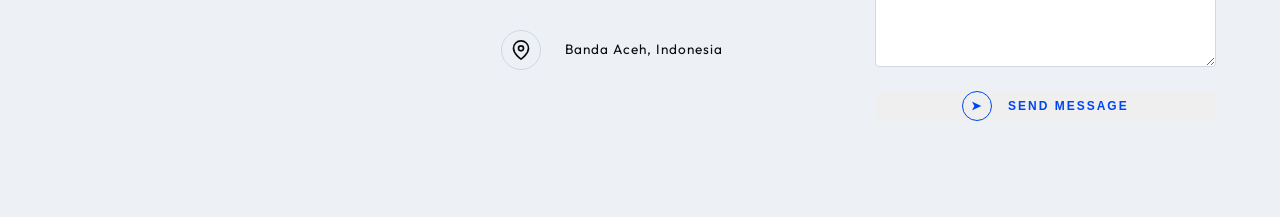
==== commit 3bd478e6: "refactor: update resume experience, optimize contact layout, and add certificate filtering to works " ====
--- a/index.html
+++ b/index.html
@@ -191,18 +191,6 @@
                     </div>
                 </div>
 
-                <div class="project-card" data-index="7">
-                    <div class="project-img-wrapper">
-                        <img src="assets/sertifikat4.png" alt="Certificate 4"
-                            style="object-position: center; border: 1px solid var(--border);">
-                    </div>
-                    <div class="project-footer">
-                        <div class="project-info">
-                            <h3>ACHIEVEMENT CERTIFICATE</h3>
-                            <p>PROFESSIONAL DEVELOPMENT</p>
-                        </div>
-                    </div>
-                </div>
             </div>
         </section>
 
@@ -217,42 +205,38 @@
 
                     <div class="ed-item">
                         <div class="ed-info">
+                            <h5>IT Support & Web Development</h5>
+                            <p>Luxative</p>
+                        </div>
+                        <div class="ed-year">May 2026 - Present</div>
+                    </div>
+                    <div class="ed-item">
+                        <div class="ed-info">
+                            <h5>Monitoring Server & Bug Hunter</h5>
+                            <p>Capital City Roleplay - FIVEM</p>
+                        </div>
+                        <div class="ed-year">April 2026 - May 2026</div>
+                    </div>
+                    <div class="ed-item">
+                        <div class="ed-info">
+                            <h5>Member of the Public Relations Division</h5>
+                            <p>HIMPUNANAN MAHASISWA TEKNIK KOMPUTER USK</p>
+                        </div>
+                        <div class="ed-year">December 2023 - December 2024</div>
+                    </div>
+                    <div class="ed-item">
+                        <div class="ed-info">
+                            <h5>IT Support Role</h5>
+                            <p>LAN RI BANDA ACEH</p>
+                        </div>
+                        <div class="ed-year">February 2024 - March 2024</div>
+                    </div>
+                    <div class="ed-item">
+                        <div class="ed-info">
                             <h5>S1 Teknik Komputer</h5>
                             <p>Universitas Syiah Kuala</p>
                         </div>
-                        <div class="ed-year">2021 - 2025</div>
-                    </div>
-                    <div class="ed-item">
-                        <div class="ed-info">
-                            <h5>AWS Academy Cloud Foundations</h5>
-                            <p>AWS Academy</p>
-                        </div>
-                        <div class="ed-year">2023</div>
-                    </div>
-                    <div class="ed-item">
-                        <div class="ed-info">
-                            <h5>Database Design</h5>
-                            <p>Oracle Academy</p>
-                        </div>
-                        <div class="ed-year">2023</div>
-                    </div>
-                    <div class="ed-item">
-                        <div class="ed-info">
-                            <h5>Authors of the paper at the International Conference on Computer
-                                System, Information Technology, and Electrical Engineering (COSITE) 2025</h5>
-                            <p>International Conference on Computer System, Information Technology, and Electrical
-                                Engineering (COSITE) 2025</p>
-                        </div>
-                        <div class="ed-year">2025</div>
-                    </div>
-                    <div class="ed-item">
-                        <div class="ed-info">
-                            <h5>Presenter of the paper at the International Conference on Computer System, Information
-                                Technology, and Electrical Engineering (COSITE) 2025</h5>
-                            <p>International Conference on Computer System, Information Technology, and Electrical
-                                Engineering (COSITE) 2025</p>
-                        </div>
-                        <div class="ed-year">2025</div>
+                        <div class="ed-year">August 2021 - November 2025</div>
                     </div>
                 </div>
 
--- a/style.css
+++ b/style.css
@@ -860,14 +860,42 @@
         padding: 0;
     }
 
-    .contact-footer {
-        grid-template-columns: 1fr;
+    .contact-grid {
+        display: flex;
+        flex-direction: column;
+        gap: 3rem;
         text-align: center;
     }
 
+    .cta-left {
+        order: 2;
+    }
+
+    .contact-right {
+        order: 1;
+    }
+
     .contact-middle {
+        order: 3;
         padding-left: 0;
         align-items: center;
+    }
+
+    .contact-item {
+        word-break: break-word;
+        justify-content: center;
+    }
+
+    .cta-left h2 {
+        align-items: center;
+    }
+
+    .cta-left p {
+        margin: 0 auto 2rem;
+    }
+
+    .action-buttons {
+        justify-content: center;
     }
 }
 
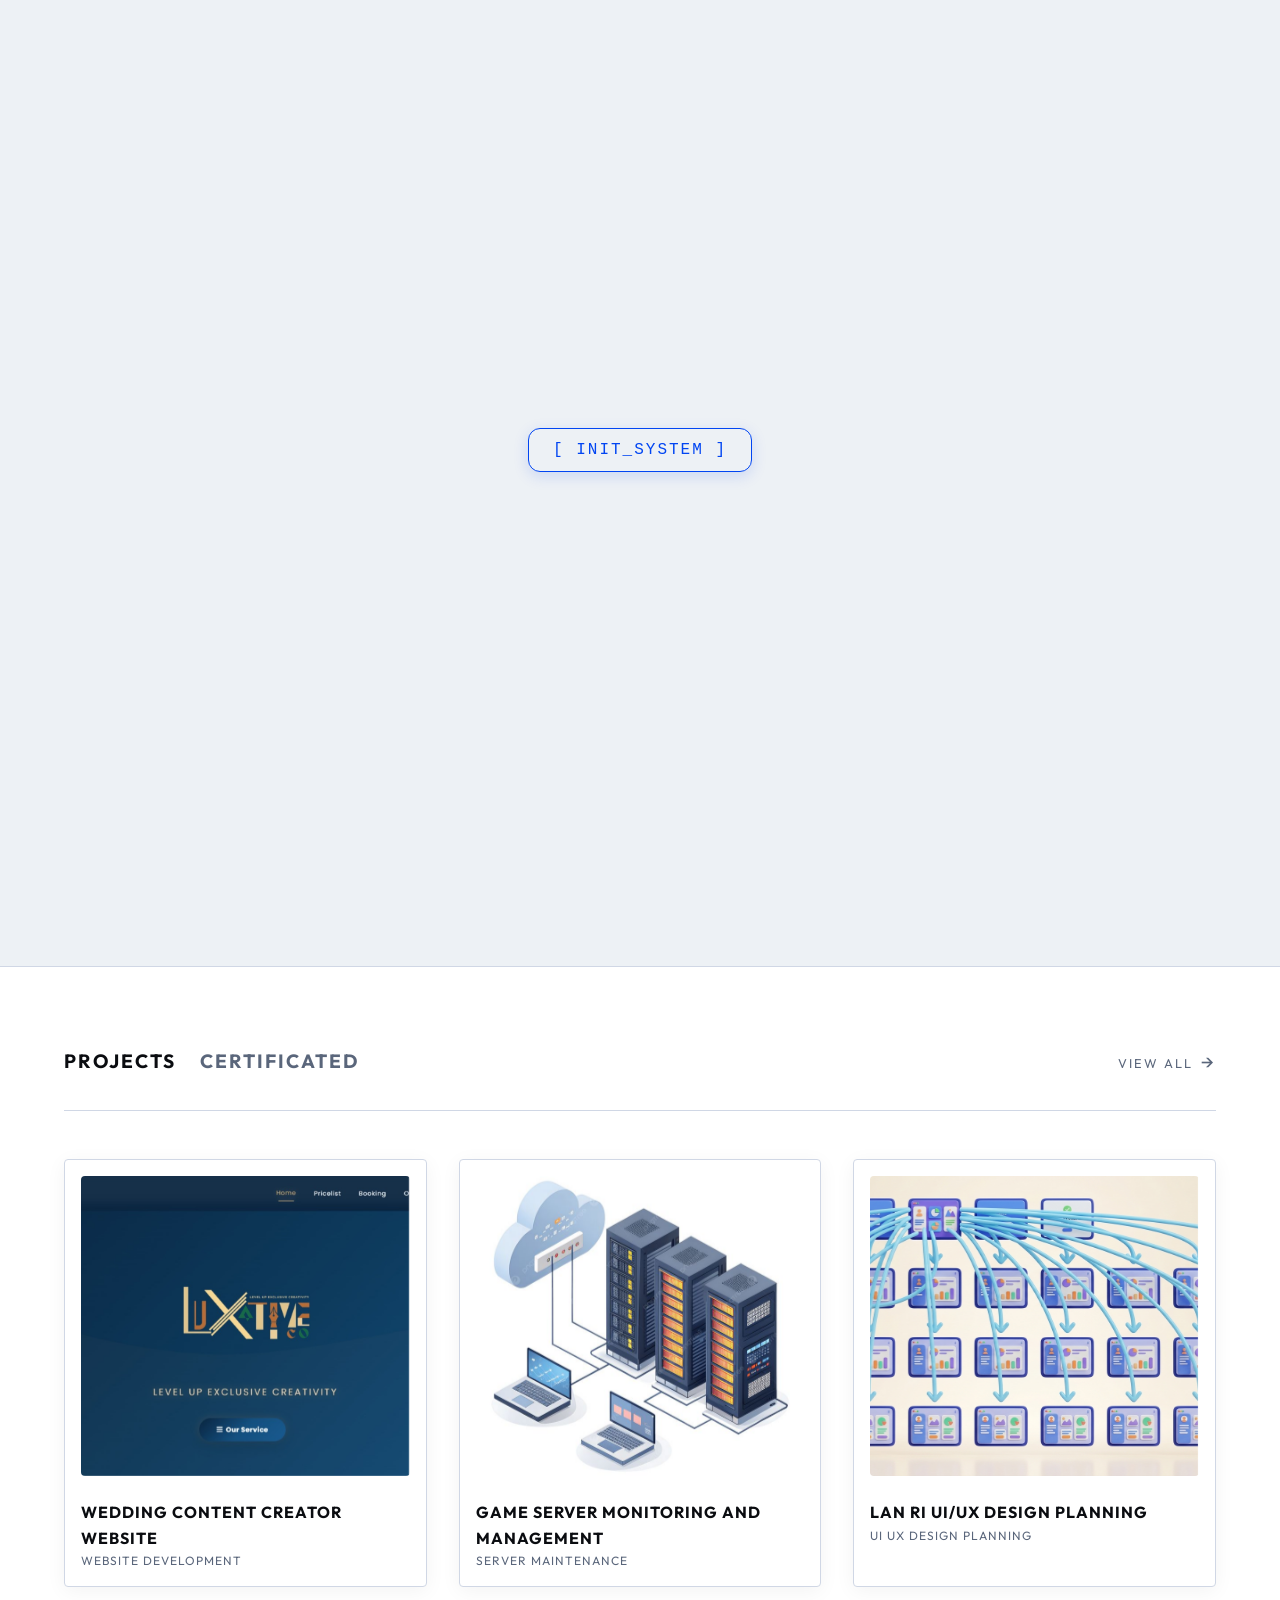
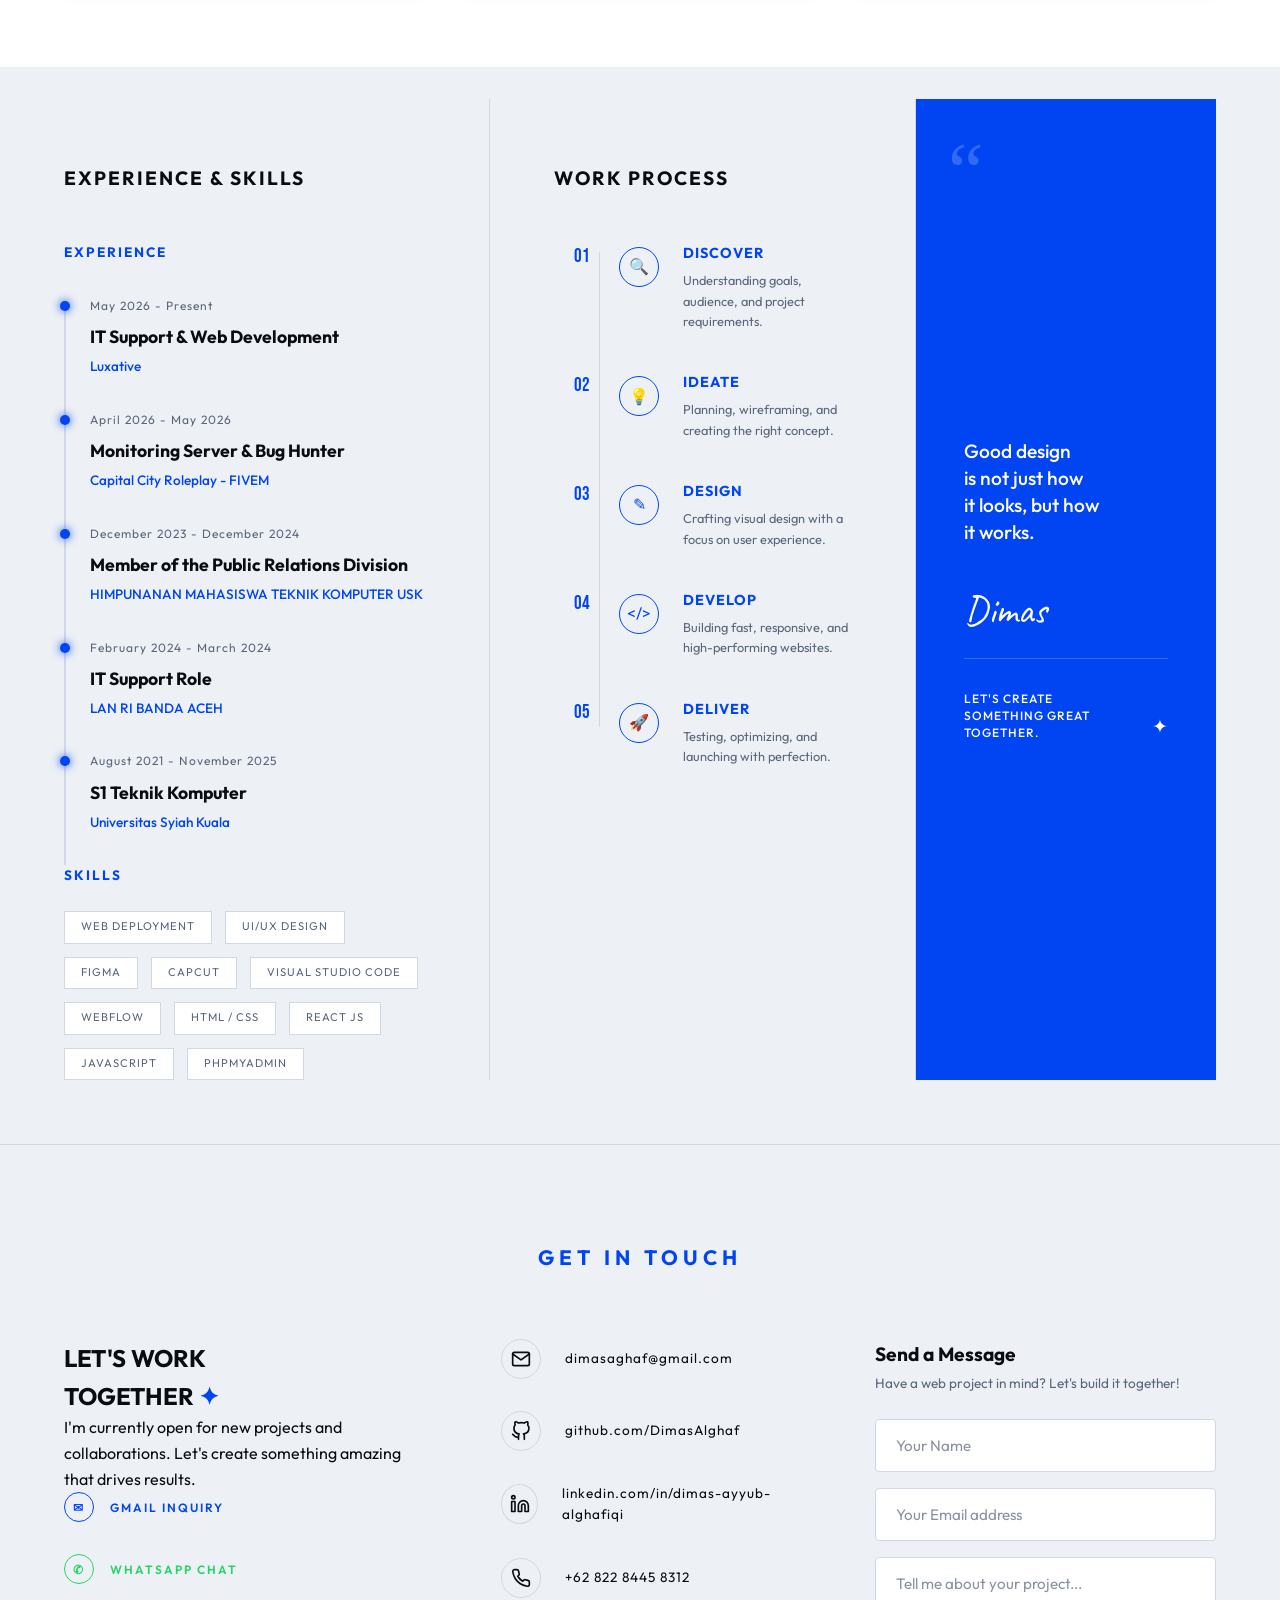
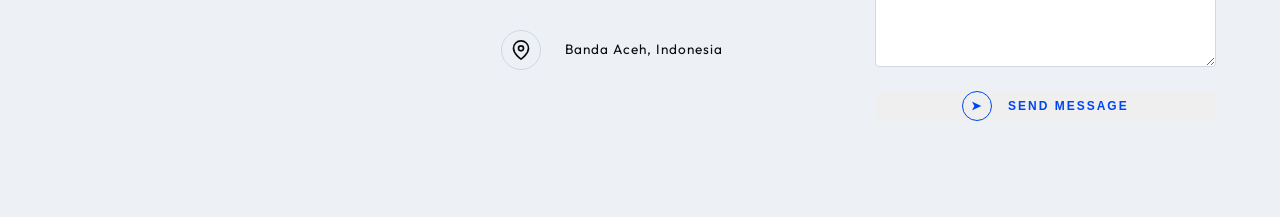
==== commit 17ab543e: "refactor: standardize project titles and update descriptions to English for improved clarity" ====
--- a/index.html
+++ b/index.html
@@ -119,7 +119,7 @@
                     <div class="project-footer">
                         <div class="project-number">01</div>
                         <div class="project-info">
-                            <h3>UPDATE FITUR WEBSITE PERUSAHAAN WEDDING CONTENT CREATOR</h3>
+                            <h3>WEDDING CONTENT CREATOR WEBSITE</h3>
                             <p>WEBSITE DEVELOPMENT</p>
                         </div>
                     </div>
@@ -131,7 +131,7 @@
                     <div class="project-footer">
                         <div class="project-number">02</div>
                         <div class="project-info">
-                            <h3>MONITORING SERVER AND MANAGEMENT SERVER GAME</h3>
+                            <h3>GAME SERVER MONITORING AND MANAGEMENT</h3>
                             <p>SERVER MAINTENANCE</p>
                         </div>
                     </div>
@@ -143,8 +143,8 @@
                     <div class="project-footer">
                         <div class="project-number">03</div>
                         <div class="project-info">
-                            <h3>UI UX DESIGN PLANNING</h3>
-                            <p>UI UX DESIGN LAN RI</p>
+                            <h3>LAN RI UI/UX DESIGN PLANNING</h3>
+                            <p>UI UX DESIGN PLANNING</p>
                         </div>
                     </div>
                 </div>
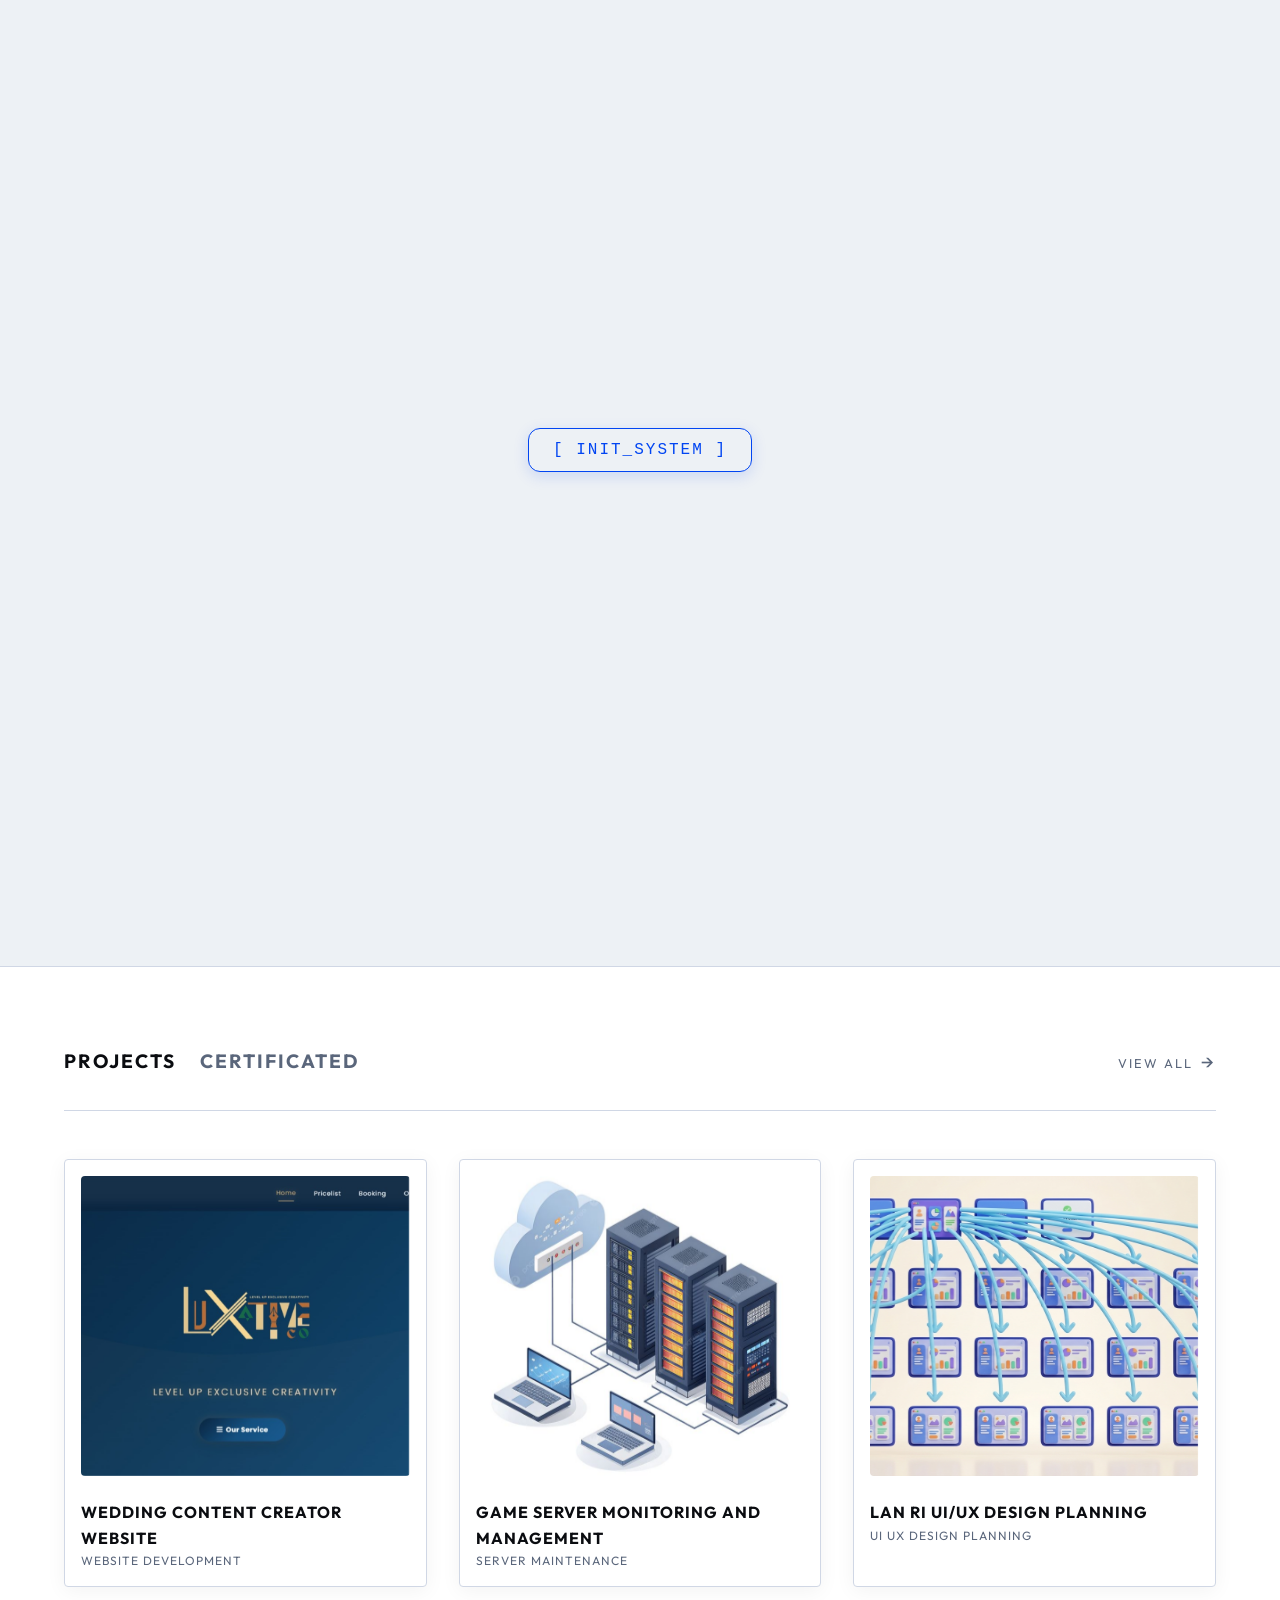
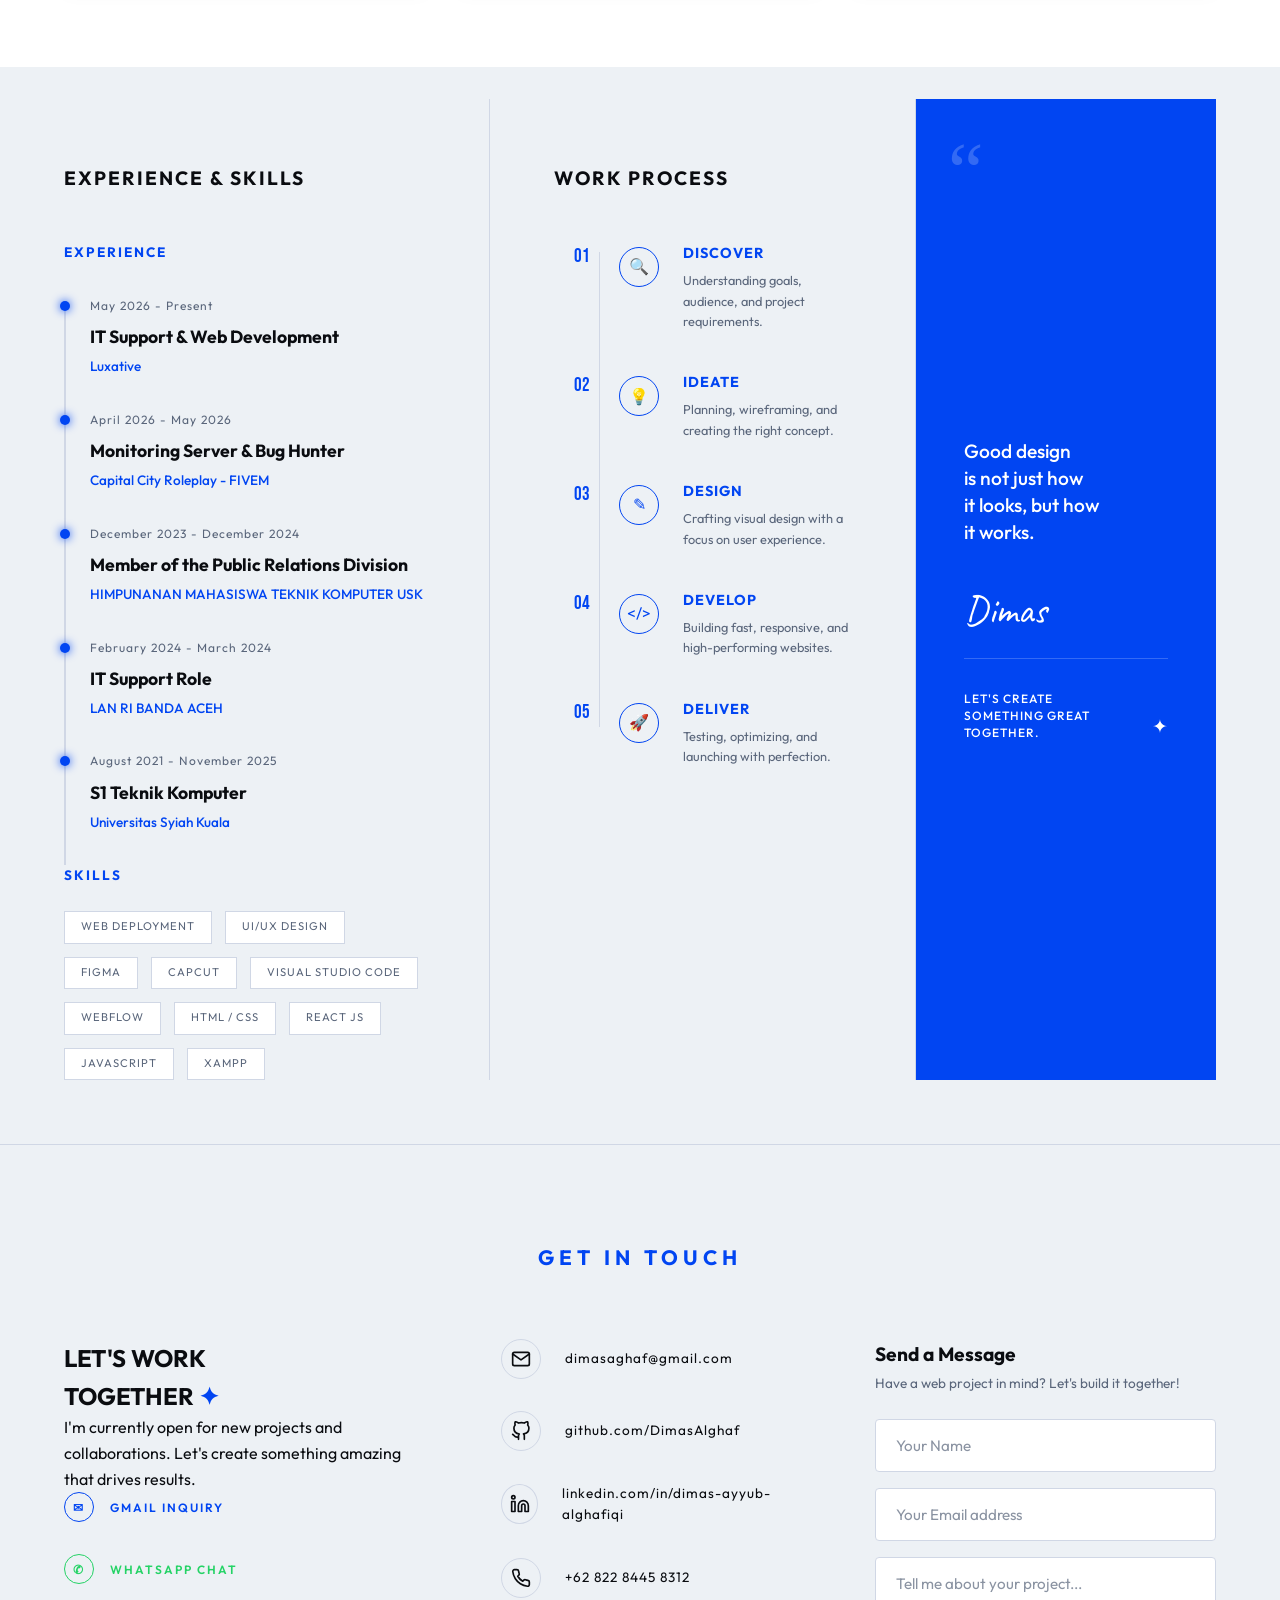
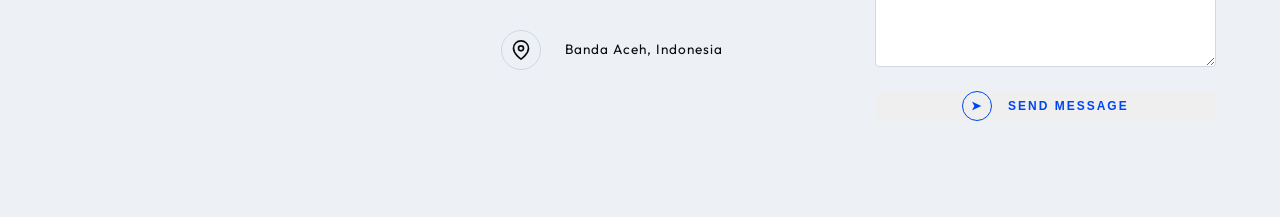
==== commit 931a1953: "fix: correct spelling, update skill label, and refine hero section layout and responsive styling" ====
--- a/index.html
+++ b/index.html
@@ -251,7 +251,7 @@
                     <span>HTML / CSS</span>
                     <span>REACT JS</span>
                     <span>JAVASCRIPT</span>
-                    <span>PHPMYADMIN</span>
+                    <span>XAMPP</span>
                 </div>
             </div>
 
@@ -410,7 +410,7 @@
                 </div>
 
                 <div class="contact-right">
-                    <form class="contact-form" action="mailto:dimasaghaf@gmail.com" method="POST" enctype="text/plain">
+                    <form class="contact-form" id="contact-form">
                         <div style="margin-bottom: 0.5rem;">
                             <h3 style="margin-bottom: 0.25rem; font-size: 1.2rem;">Send a Message</h3>
                             <p style="font-size: 0.85rem; color: var(--text-secondary);">Have a web project in mind?
--- a/style.css
+++ b/style.css
@@ -1348,7 +1348,7 @@
     /* Hero section */
     .hero-container {
         flex-direction: column;
-        padding-top: 15vh;
+        padding-top: 10vh;
         gap: 3rem;
     }
 
@@ -1359,9 +1359,24 @@
     }
 
     .hero-bg-text {
-        font-size: 6rem;
-        top: 25%;
-        left: -10%;
+        font-size: 20vw;
+        top: 50%;
+        left: 50%;
+        transform: translate(-50%, -50%);
+        width: 100%;
+        text-align: center;
+    }
+    
+    .section-header {
+        flex-direction: column;
+        gap: 1.5rem;
+        align-items: center;
+        text-align: center;
+    }
+    
+    .portfolio-tabs {
+        flex-wrap: wrap;
+        justify-content: center;
     }
 
     .hero-right {
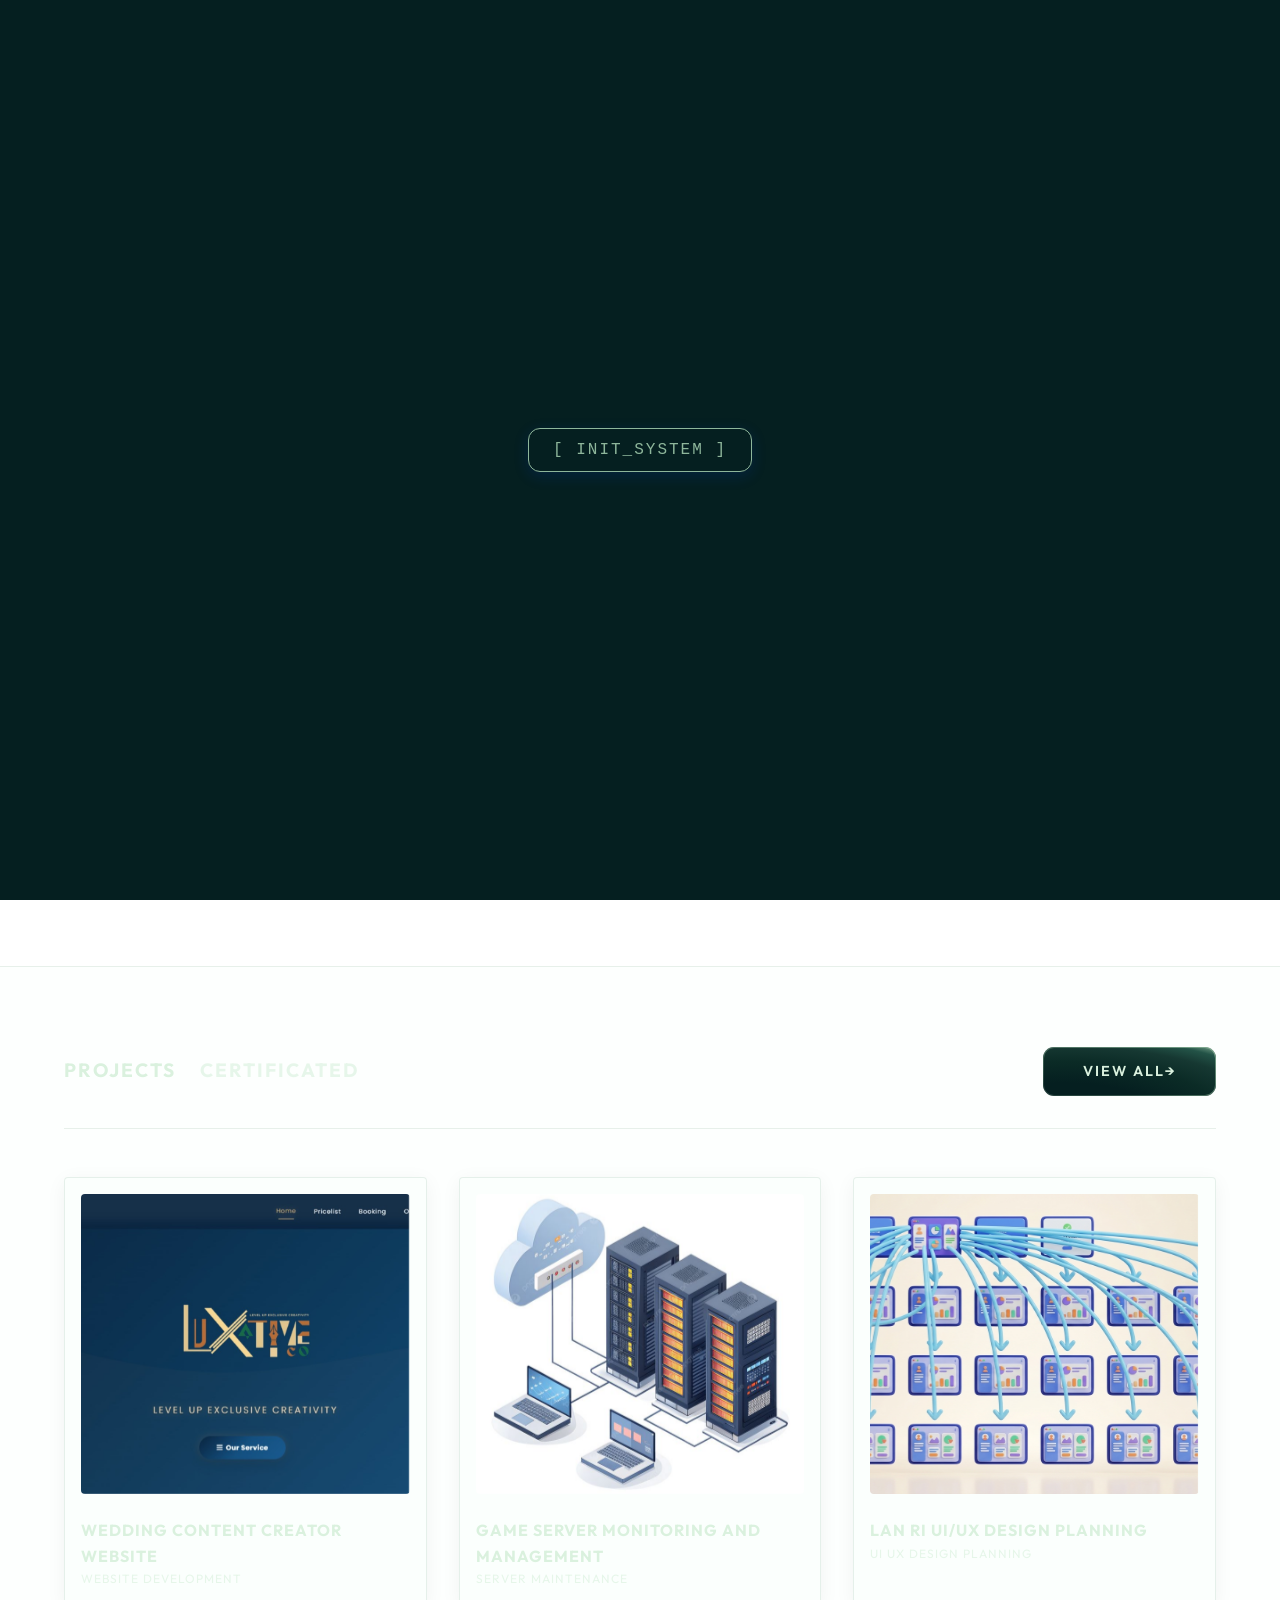
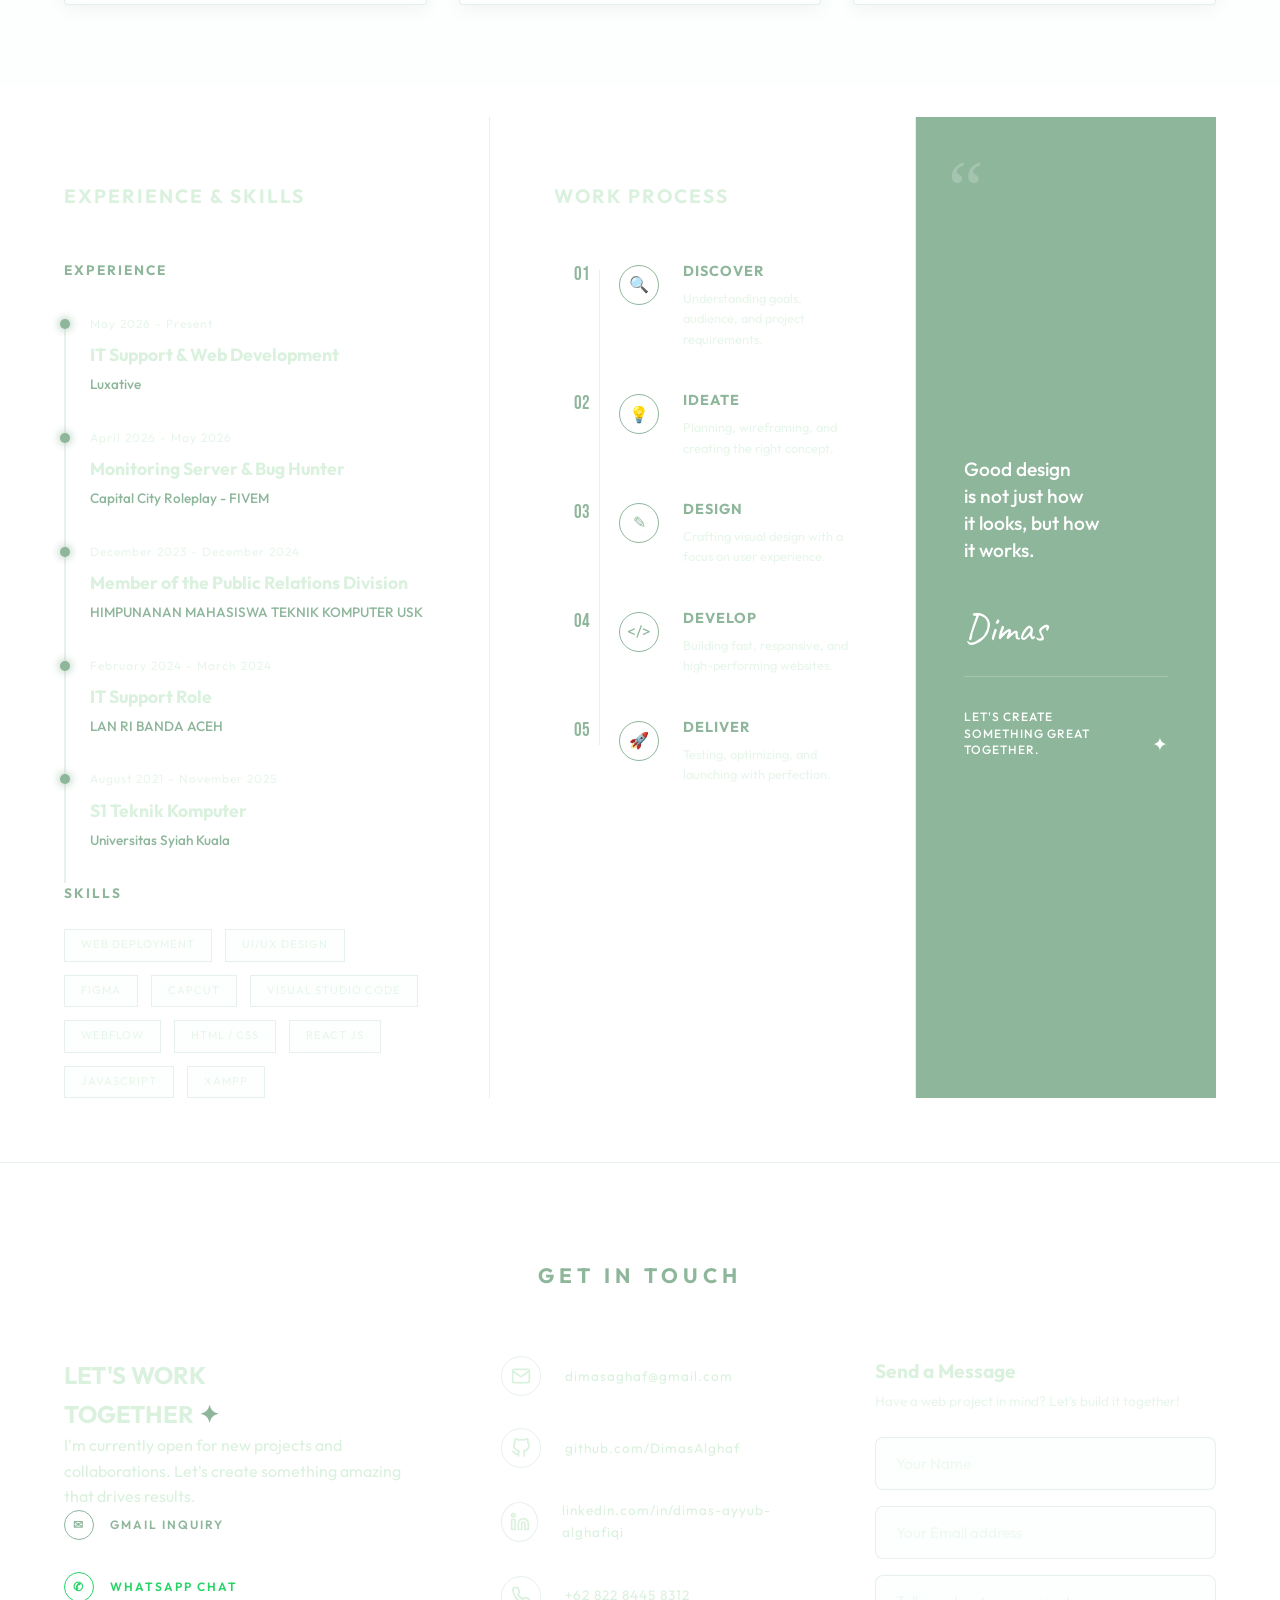
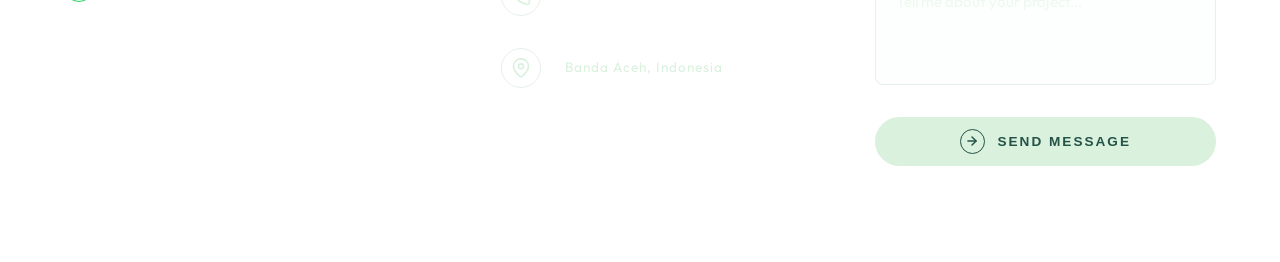
==== commit 5ec880d6: "feat: overhaul theme to dark forest green palette, add animated gradient buttons, and integrate Leni" ====
--- a/index.html
+++ b/index.html
@@ -107,7 +107,7 @@
                     <button class="tab-btn active" data-target="projects">PROJECTS</button>
                     <button class="tab-btn" data-target="certificates">CERTIFICATED</button>
                 </div>
-                <a href="works.html" class="view-all no-transition">VIEW ALL <span>→</span></a>
+                <a href="works.html" class="gradient-btn-animated no-transition">VIEW ALL <span>→</span></a>
             </div>
 
             <!-- PROJECTS GRID -->
@@ -428,7 +428,14 @@
                                 class="form-input"></textarea>
                         </div>
                         <button type="submit" class="btn-primary submit-btn">
-                            <span class="icon">➤</span> SEND MESSAGE
+                            <span class="icon">
+                                <svg width="14" height="14" viewBox="0 0 24 24" fill="none" stroke="currentColor"
+                                    stroke-width="2.5" stroke-linecap="round" stroke-linejoin="round">
+                                    <line x1="5" y1="12" x2="19" y2="12"></line>
+                                    <polyline points="12 5 19 12 12 19"></polyline>
+                                </svg>
+                            </span>
+                            SEND MESSAGE
                         </button>
                     </form>
                 </div>
--- a/style.css
+++ b/style.css
@@ -1,13 +1,15 @@
 :root {
-    --bg-primary: #EDF1F5;
-    /* Canvas Cloud */
-    --bg-secondary: #FFFFFF;
-    --accent: #0145F2;
-    /* Electric Blue */
-    --accent-dark: #00227a;
-    --text-primary: #0a0c10;
-    --text-secondary: #5a667b;
-    --border: #d0d7e5;
+    --bg-primary-grad-1: #051F20;
+    --bg-primary-grad-2: #0B2B26;
+    --bg-primary-grad-3: #163832;
+    --bg-secondary: rgba(218, 241, 222, 0.05);
+    /* Transparent card background */
+    --accent: #8EB69B;
+    /* Bright accent for visibility */
+    --accent-dark: #235347;
+    --text-primary: #DAF1DE;
+    --text-secondary: rgba(218, 241, 222, 0.65);
+    --border: rgba(142, 182, 155, 0.2);
 
     --font-bebas: 'Bebas Neue', sans-serif;
     --font-caveat: 'Caveat', cursive;
@@ -22,7 +24,9 @@
 
 body {
     font-family: var(--font-body);
-    background-color: var(--bg-primary);
+    background: linear-gradient(135deg, var(--bg-primary-grad-1), var(--bg-primary-grad-2), var(--bg-primary-grad-3));
+    background-size: cover;
+    background-attachment: fixed;
     color: var(--text-primary);
     line-height: 1.6;
     overflow-x: hidden;
@@ -794,9 +798,220 @@
     color: var(--text-primary);
     background-color: var(--bg-secondary);
     border: 1px solid var(--border);
-    border-radius: 4px;
+    border-radius: 8px;
     transition: border-color 0.3s ease, box-shadow 0.3s ease;
     outline: none;
+    resize: none;
+    /* Menghilangkan ikon resize di ujung kanan bawah */
+}
+
+.submit-btn {
+    width: max-content;
+    align-self: flex-start;
+    display: inline-flex;
+    align-items: center;
+    gap: 0.8rem;
+    background-color: var(--text-primary);
+    color: var(--accent-dark);
+    font-size: 0.85rem;
+    font-weight: 700;
+    letter-spacing: 2px;
+    padding: 0.75rem 1.5rem;
+    border-radius: 50px;
+    transition: all 0.3s ease;
+    margin-top: 0.5rem;
+    border: 1px solid var(--text-primary);
+}
+
+.submit-btn .icon {
+    width: 25px;
+    height: 25px;
+    border: 1px solid var(--accent-dark);
+    border-radius: 50%;
+    display: flex;
+    align-items: center;
+    justify-content: center;
+    color: var(--accent-dark);
+    transition: all 0.3s ease;
+}
+
+.submit-btn:hover {
+    background-color: var(--accent-dark);
+    color: var(--text-primary);
+    box-shadow: 0 4px 15px rgba(0, 0, 0, 0.2);
+}
+
+.submit-btn:hover .icon {
+    border-color: var(--text-primary);
+    color: var(--text-primary);
+}
+
+/* Gradient Button Animation Properties */
+@property --pos-x {
+    syntax: '<percentage>';
+    initial-value: 11.14%;
+    inherits: false;
+}
+
+@property --pos-y {
+    syntax: '<percentage>';
+    initial-value: 140%;
+    inherits: false;
+}
+
+@property --spread-x {
+    syntax: '<percentage>';
+    initial-value: 150%;
+    inherits: false;
+}
+
+@property --spread-y {
+    syntax: '<percentage>';
+    initial-value: 180.06%;
+    inherits: false;
+}
+
+@property --btn-color-1 {
+    syntax: '<color>';
+    initial-value: #051F20;
+    inherits: false;
+}
+
+@property --btn-color-2 {
+    syntax: '<color>';
+    initial-value: #0B2B26;
+    inherits: false;
+}
+
+@property --btn-color-3 {
+    syntax: '<color>';
+    initial-value: #163832;
+    inherits: false;
+}
+
+@property --btn-color-4 {
+    syntax: '<color>';
+    initial-value: #235347;
+    inherits: false;
+}
+
+@property --btn-color-5 {
+    syntax: '<color>';
+    initial-value: #8EB69B;
+    inherits: false;
+}
+
+@property --border-angle {
+    syntax: '<angle>';
+    initial-value: 20deg;
+    inherits: true;
+}
+
+@property --border-color-1 {
+    syntax: '<color>';
+    initial-value: rgba(142, 182, 155, 0.2);
+    inherits: true;
+}
+
+@property --border-color-2 {
+    syntax: '<color>';
+    initial-value: rgba(142, 182, 155, 0.75);
+    inherits: true;
+}
+
+@property --stop-1 {
+    syntax: '<percentage>';
+    initial-value: 37.35%;
+    inherits: false;
+}
+
+@property --stop-2 {
+    syntax: '<percentage>';
+    initial-value: 61.36%;
+    inherits: false;
+}
+
+@property --stop-3 {
+    syntax: '<percentage>';
+    initial-value: 78.42%;
+    inherits: false;
+}
+
+@property --stop-4 {
+    syntax: '<percentage>';
+    initial-value: 89.52%;
+    inherits: false;
+}
+
+@property --stop-5 {
+    syntax: '<percentage>';
+    initial-value: 100%;
+    inherits: false;
+}
+
+.gradient-btn-animated {
+    position: relative;
+    appearance: none;
+    cursor: pointer;
+    display: inline-flex;
+    align-items: center;
+    justify-content: center;
+    padding: 0.8rem 2.5rem;
+    border-radius: 11px;
+    font-weight: 600;
+    font-size: 0.9rem;
+    color: var(--text-primary);
+    text-transform: uppercase;
+    letter-spacing: 2px;
+    text-decoration: none;
+    background: radial-gradient(var(--spread-x) var(--spread-y) at var(--pos-x) var(--pos-y),
+            var(--btn-color-1) var(--stop-1),
+            var(--btn-color-2) var(--stop-2),
+            var(--btn-color-3) var(--stop-3),
+            var(--btn-color-4) var(--stop-4),
+            var(--btn-color-5) var(--stop-5));
+    transition:
+        --pos-x 0.5s, --pos-y 0.5s, --spread-x 0.5s, --spread-y 0.5s,
+        --btn-color-1 0.5s, --btn-color-2 0.5s, --btn-color-3 0.5s, --btn-color-4 0.5s, --btn-color-5 0.5s,
+        --border-angle 0.5s, --border-color-1 0.5s, --border-color-2 0.5s,
+        --stop-1 0.5s, --stop-2 0.5s, --stop-3 0.5s, --stop-4 0.5s, --stop-5 0.5s;
+    border: none;
+}
+
+.gradient-btn-animated::before {
+    content: '';
+    position: absolute;
+    inset: 0;
+    border-radius: inherit;
+    padding: 1px;
+    background: linear-gradient(var(--border-angle), var(--border-color-1), var(--border-color-2));
+    mask: linear-gradient(#fff 0 0) content-box, linear-gradient(#fff 0 0);
+    -webkit-mask: linear-gradient(#fff 0 0) content-box, linear-gradient(#fff 0 0);
+    -webkit-mask-composite: xor;
+    mask-composite: exclude;
+    pointer-events: none;
+}
+
+.gradient-btn-animated:hover {
+    --pos-x: 0%;
+    --pos-y: 91.51%;
+    --spread-x: 120.24%;
+    --spread-y: 103.18%;
+    /* Hover brings lighter greens forward */
+    --btn-color-1: #163832;
+    --btn-color-2: #235347;
+    --btn-color-3: #8EB69B;
+    --btn-color-4: #DAF1DE;
+    --btn-color-5: #051F20;
+    --border-angle: 190deg;
+    --border-color-1: rgba(218, 241, 222, 0.2);
+    --border-color-2: rgba(218, 241, 222, 0.8);
+    --stop-1: 0%;
+    --stop-2: 8.8%;
+    --stop-3: 21.44%;
+    --stop-4: 71.34%;
+    --stop-5: 85.76%;
+    color: #ffffff;
 }
 
 .form-input::placeholder {
@@ -968,10 +1183,12 @@
     position: fixed;
     top: 0;
     left: 0;
-    width: 100vw;
-    height: 100vh;
-    background-color: var(--bg-primary);
-    /* Match background */
+    right: 0;
+    bottom: 0;
+    width: 100%;
+    height: 100%;
+    background-color: var(--bg-primary-grad-1);
+    /* Replaces old solid background */
     z-index: 10005;
     /* higher than curtain */
     display: flex;
@@ -1036,8 +1253,10 @@
     position: fixed;
     top: 0;
     left: 0;
-    width: 100vw;
-    height: 100vh;
+    right: 0;
+    bottom: 0;
+    width: 100%;
+    height: 100%;
     display: flex;
     justify-content: center;
     align-items: center;
@@ -1359,21 +1578,21 @@
     }
 
     .hero-bg-text {
-        font-size: 20vw;
-        top: 50%;
+        font-size: 25vw;
+        top: 30%;
         left: 50%;
-        transform: translate(-50%, -50%);
-        width: 100%;
+        width: 100vw;
         text-align: center;
-    }
-    
+        /* `transform: translate(-50%, -50%)` is inherited from the global class, works cleanly with GSAP */
+    }
+
     .section-header {
         flex-direction: column;
         gap: 1.5rem;
         align-items: center;
         text-align: center;
     }
-    
+
     .portfolio-tabs {
         flex-wrap: wrap;
         justify-content: center;
@@ -1447,12 +1666,18 @@
 
     /* Preloader adjustments */
     .system-preloader {
-        padding: 2rem 5%;
+        padding: 2rem 1.5rem;
+    }
+
+    .terminal-text {
+        margin-bottom: 2rem;
     }
 
     .terminal-text,
     .console-line {
-        font-size: 0.85rem;
+        font-size: 0.75rem;
+        word-break: break-word;
+        white-space: pre-wrap;
     }
 
     .btn-boot {
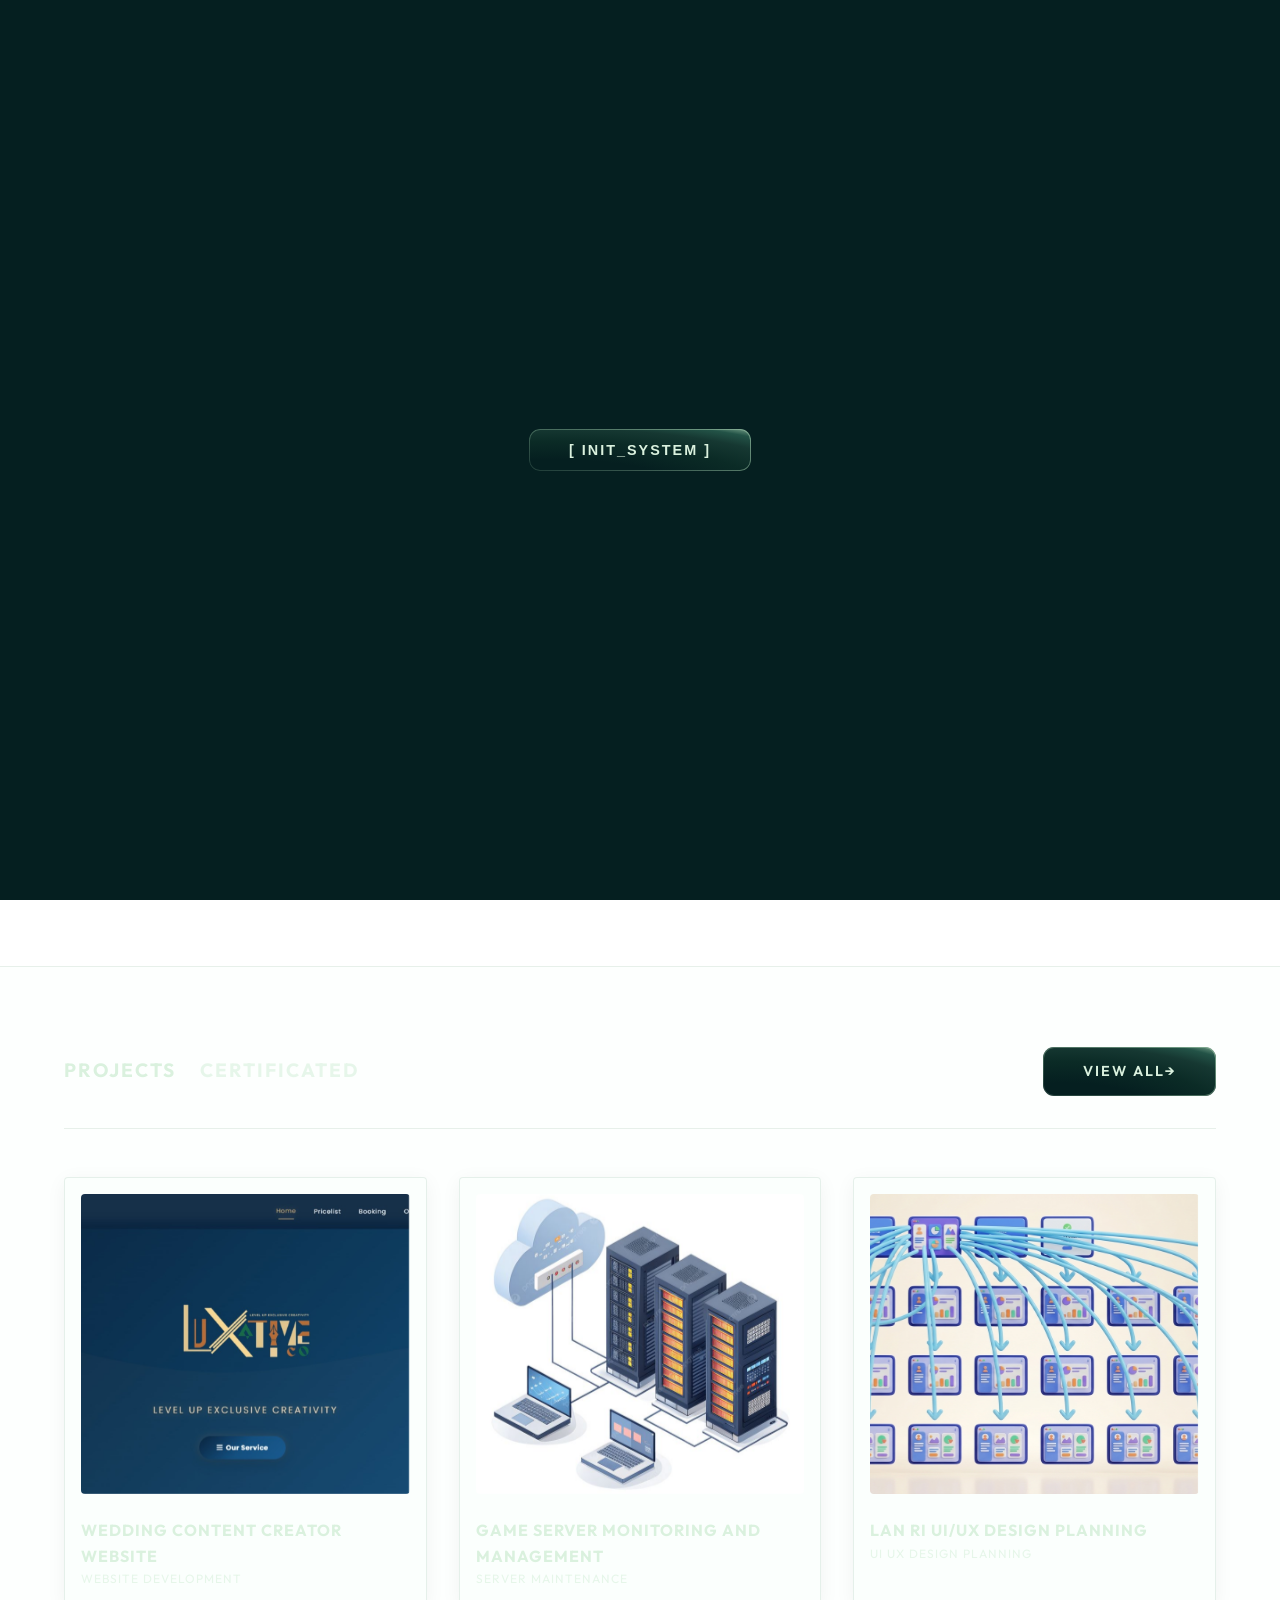
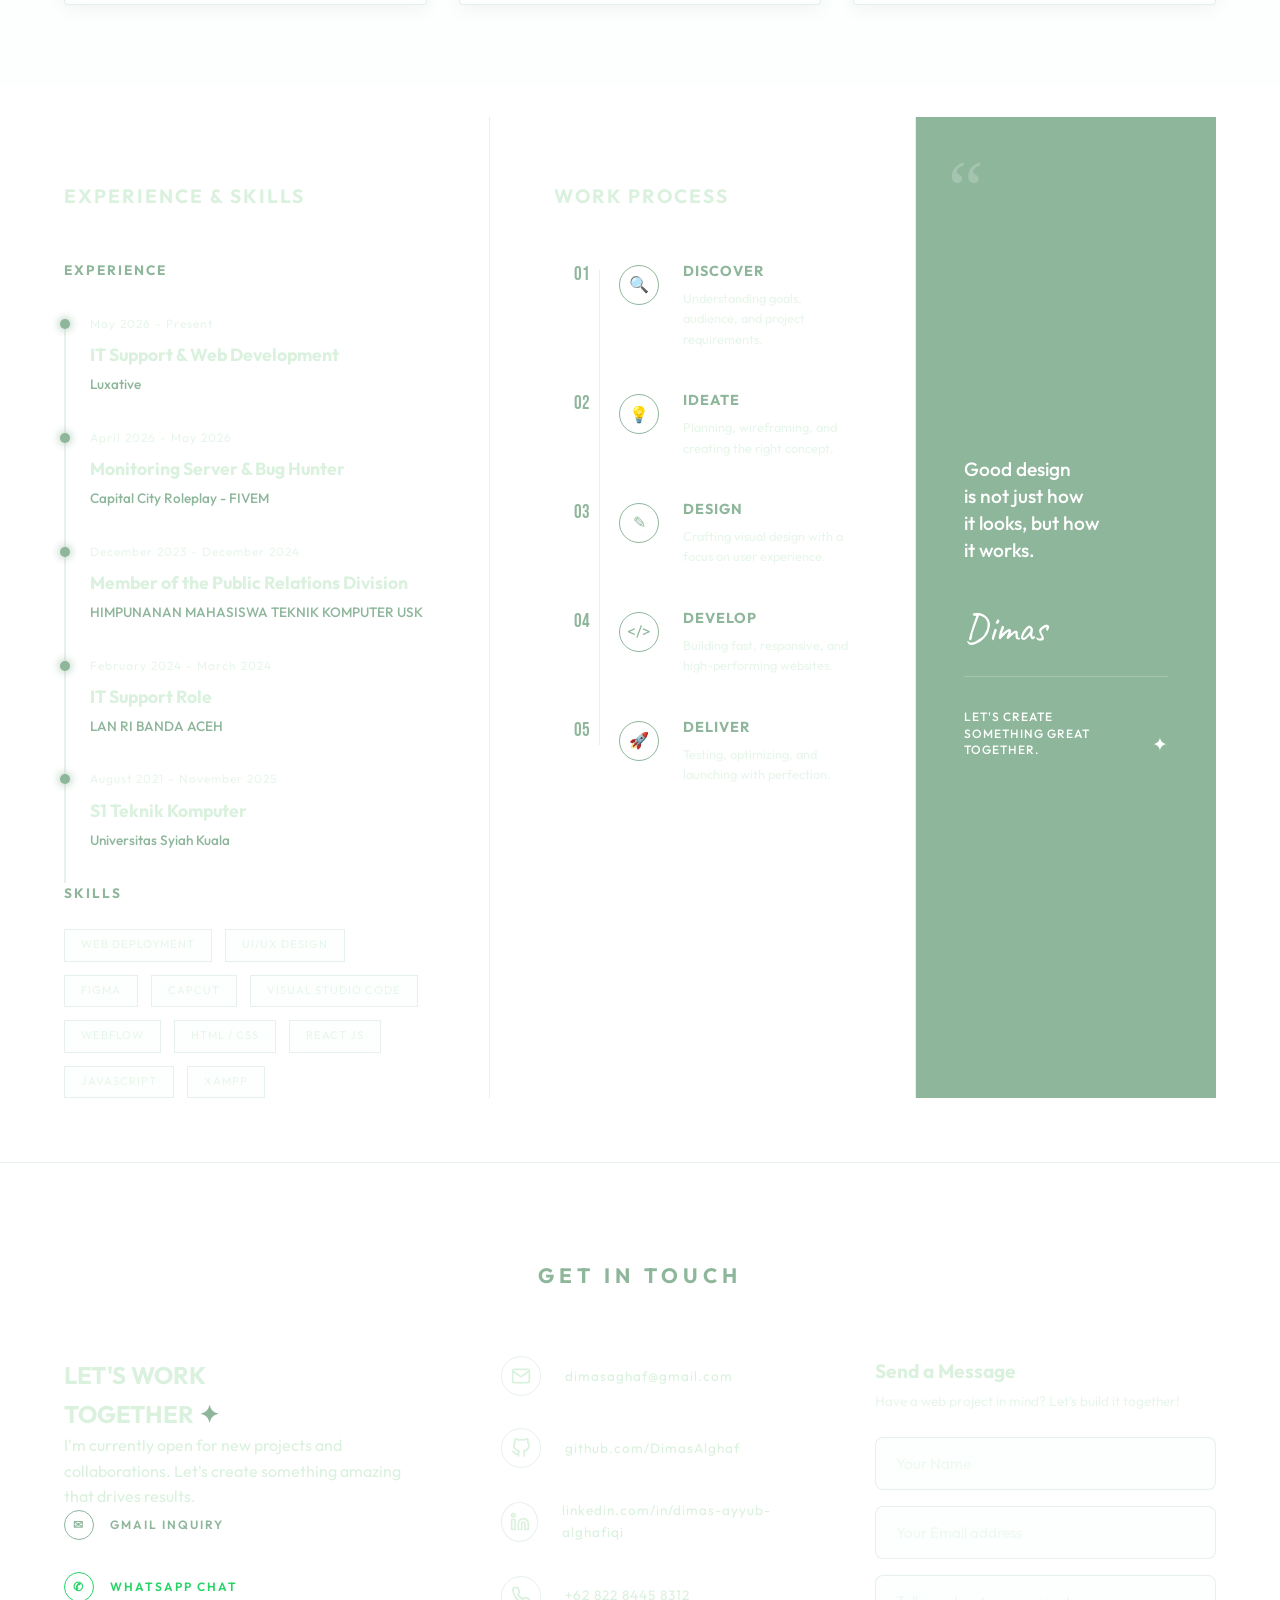
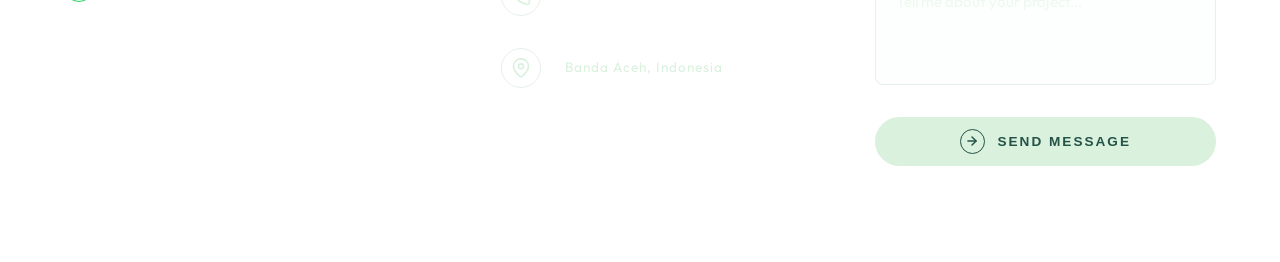
==== commit 455835c6: "refactor: replace static boot button styles with gradient-btn-animated utility class" ====
--- a/index.html
+++ b/index.html
@@ -17,7 +17,7 @@
     <!-- System Error Preloader -->
     <div class="system-preloader">
         <div class="boot-screen">
-            <button class="btn-boot">[ INIT_SYSTEM ]</button>
+            <button class="btn-boot gradient-btn-animated">[ INIT_SYSTEM ]</button>
         </div>
 
         <div class="preloader-content" style="opacity: 0;">
--- a/style.css
+++ b/style.css
@@ -1265,30 +1265,7 @@
 }
 
 .btn-boot {
-    background: transparent;
-    border: 1px solid var(--accent);
-    color: var(--accent);
-    padding: 12px 24px;
-    font-family: 'Courier New', Courier, monospace;
-    letter-spacing: 2px;
-    transition: all 0.3s cubic-bezier(0.16, 1, 0.3, 1);
-    font-size: 1rem;
-    border-radius: 12px;
-    cursor: pointer;
-    box-shadow: 0 4px 15px rgba(1, 69, 242, 0.15);
-    transform: translateY(0);
-}
-
-.btn-boot:hover {
-    background: var(--accent);
-    color: #fff;
-    box-shadow: 0 10px 30px rgba(1, 69, 242, 0.4);
-    transform: translateY(-5px);
-}
-
-.btn-boot:active {
-    transform: translateY(2px);
-    box-shadow: 0 2px 8px rgba(1, 69, 242, 0.3);
+    /* Styles are now handled entirely by .gradient-btn-animated class injected into HTML */
 }
 
 /* --- Hover Glitch & Profile Glitch Effect --- */
